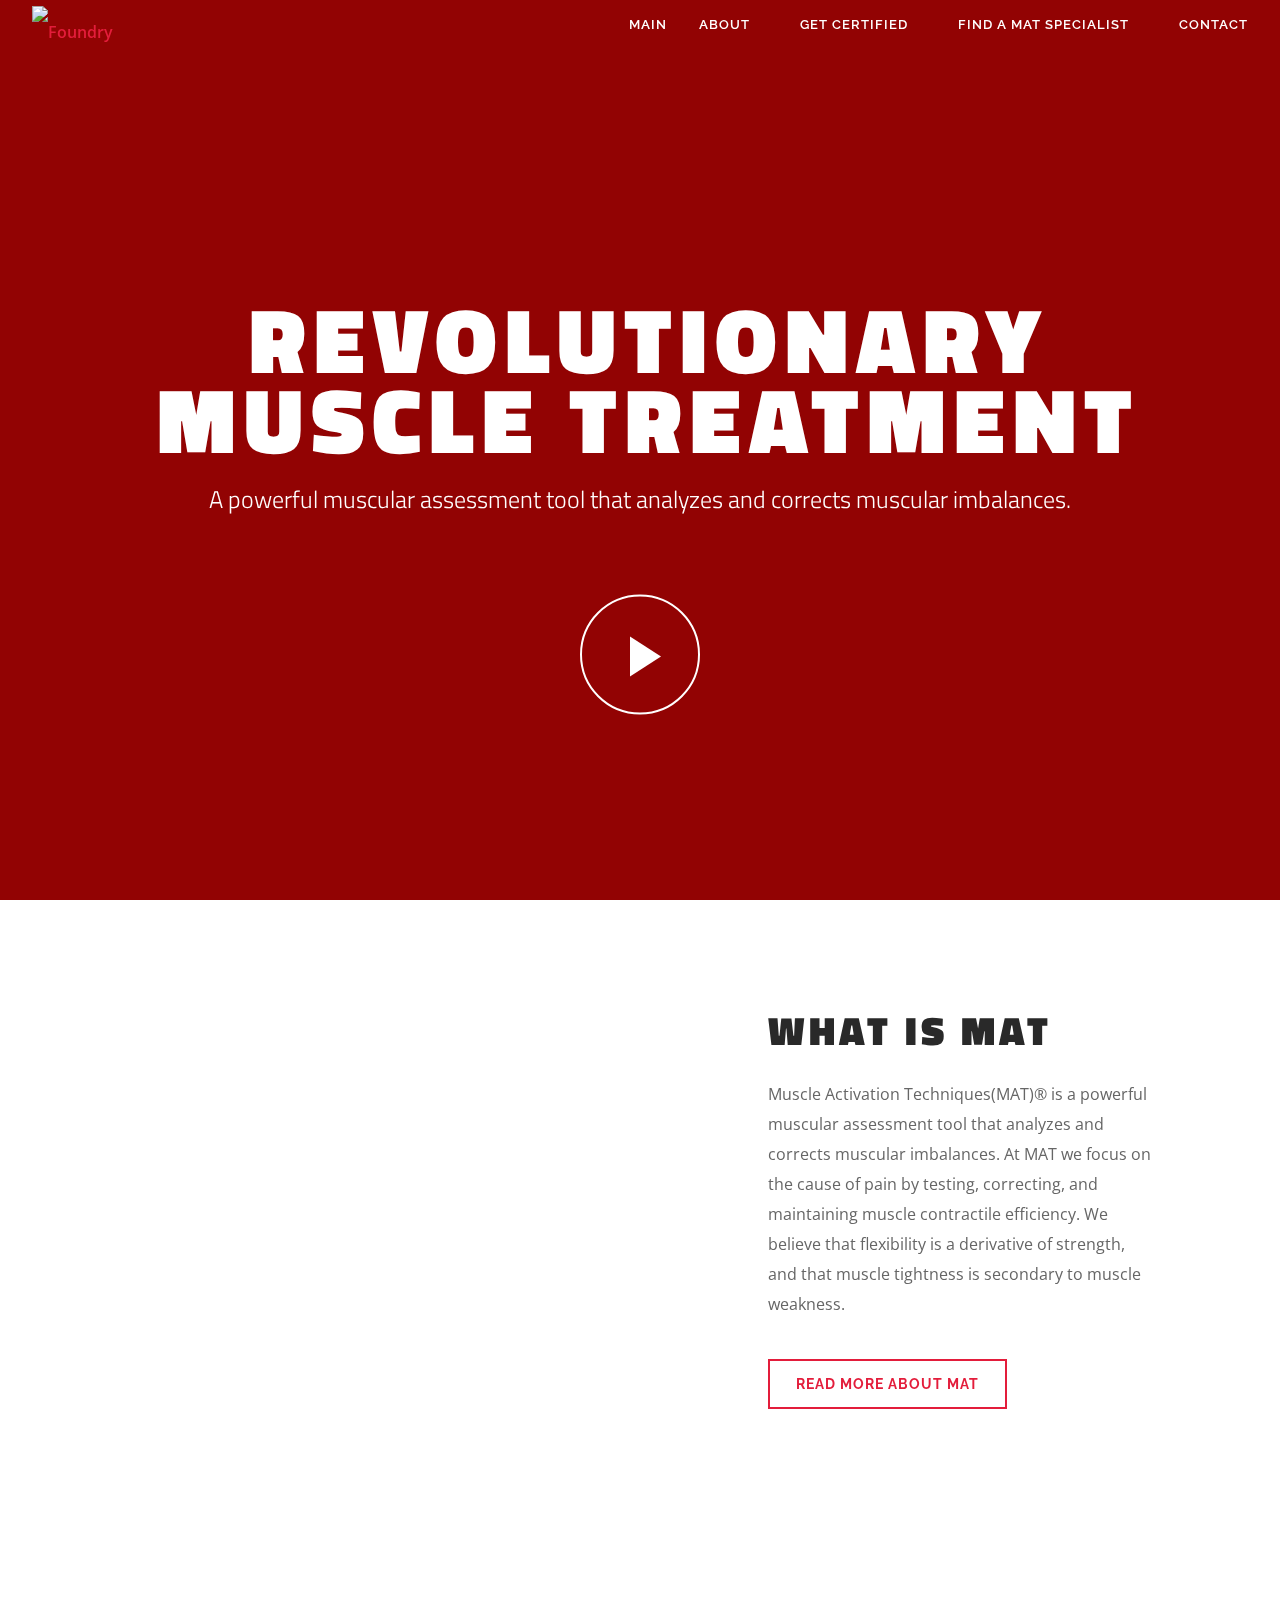
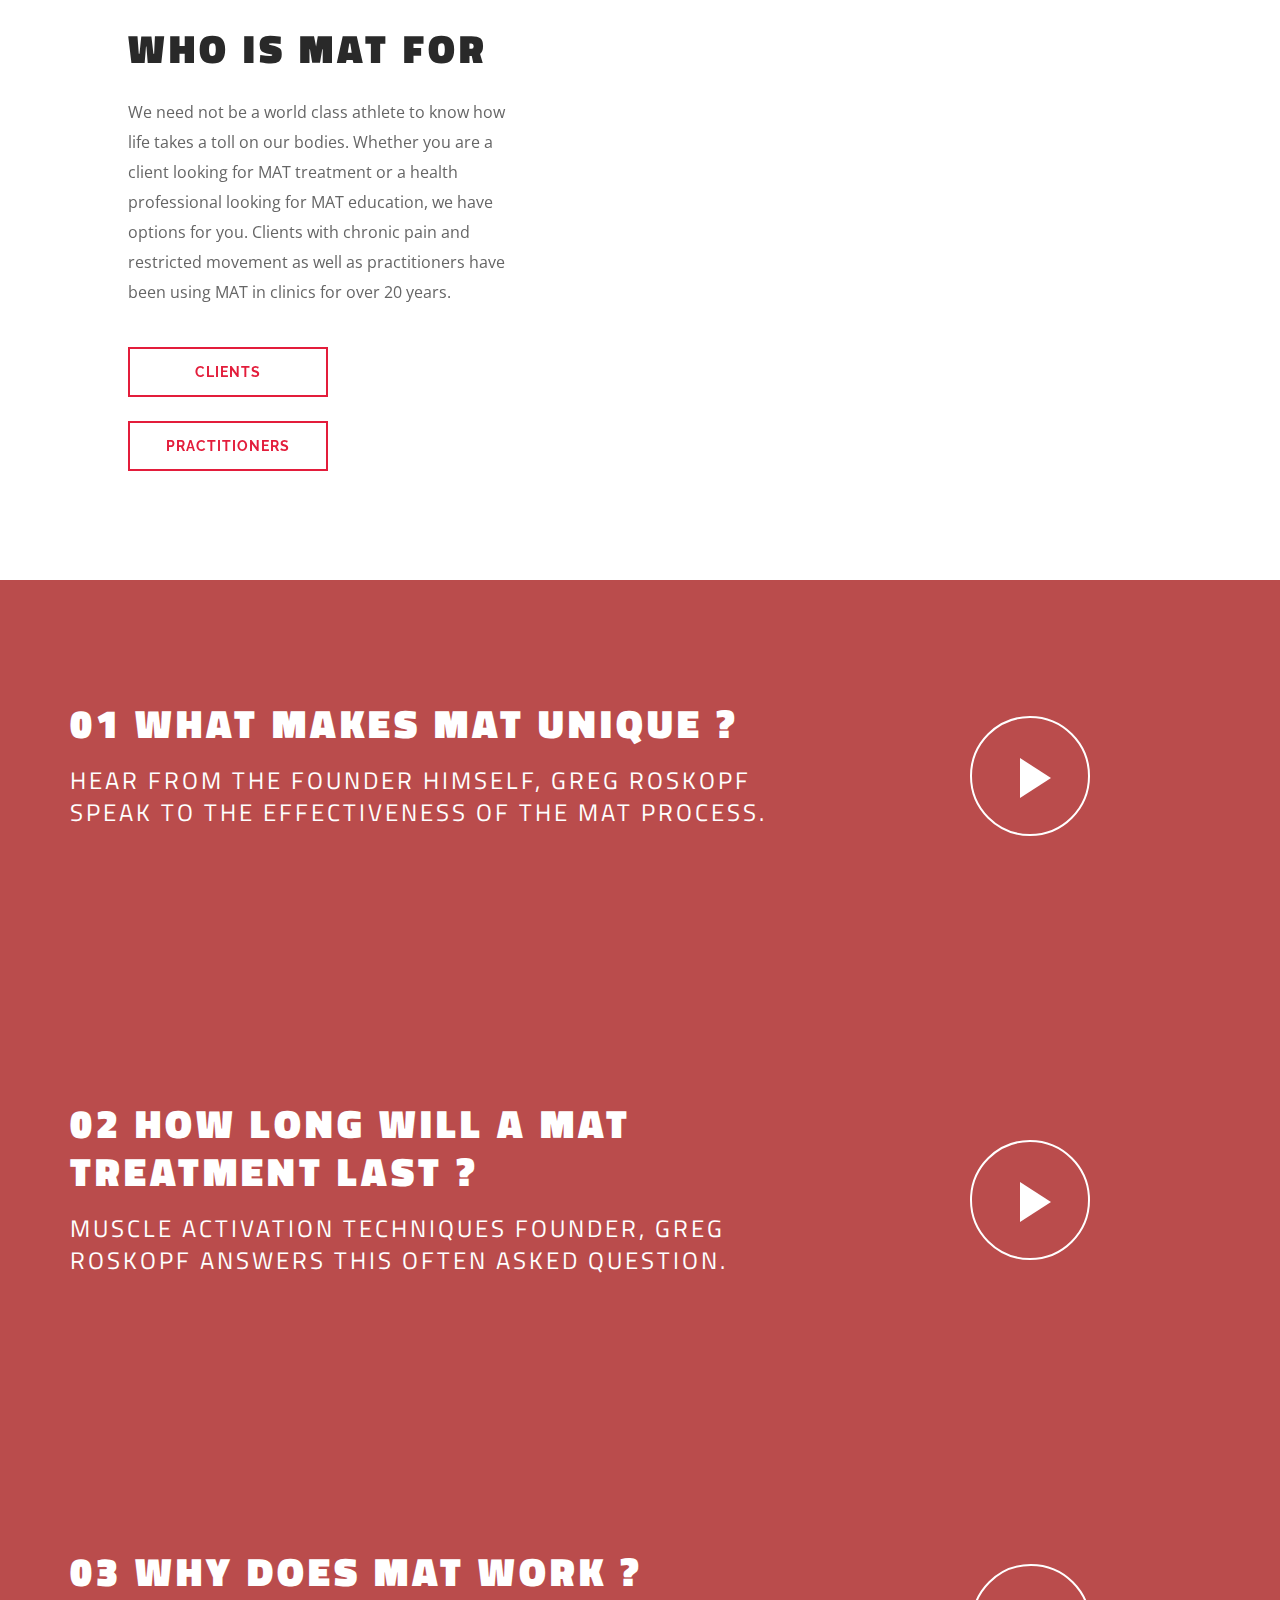
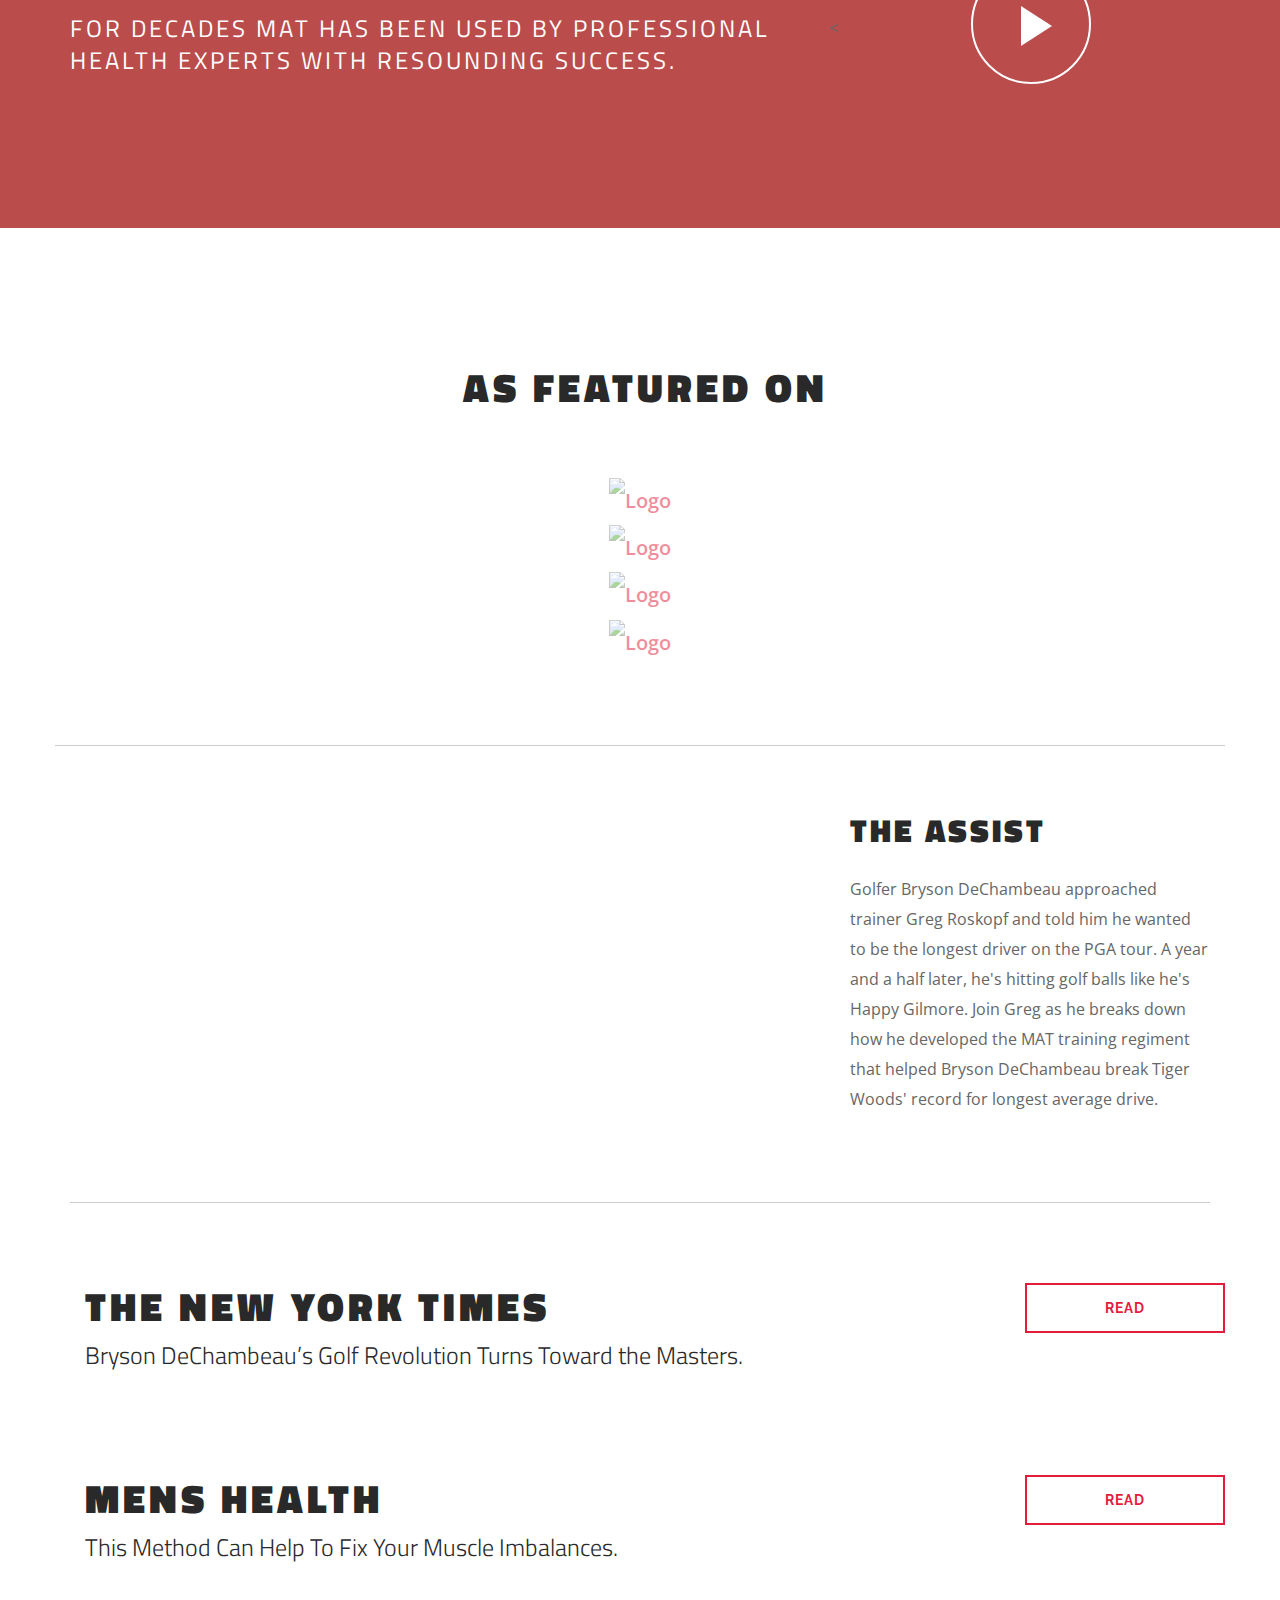
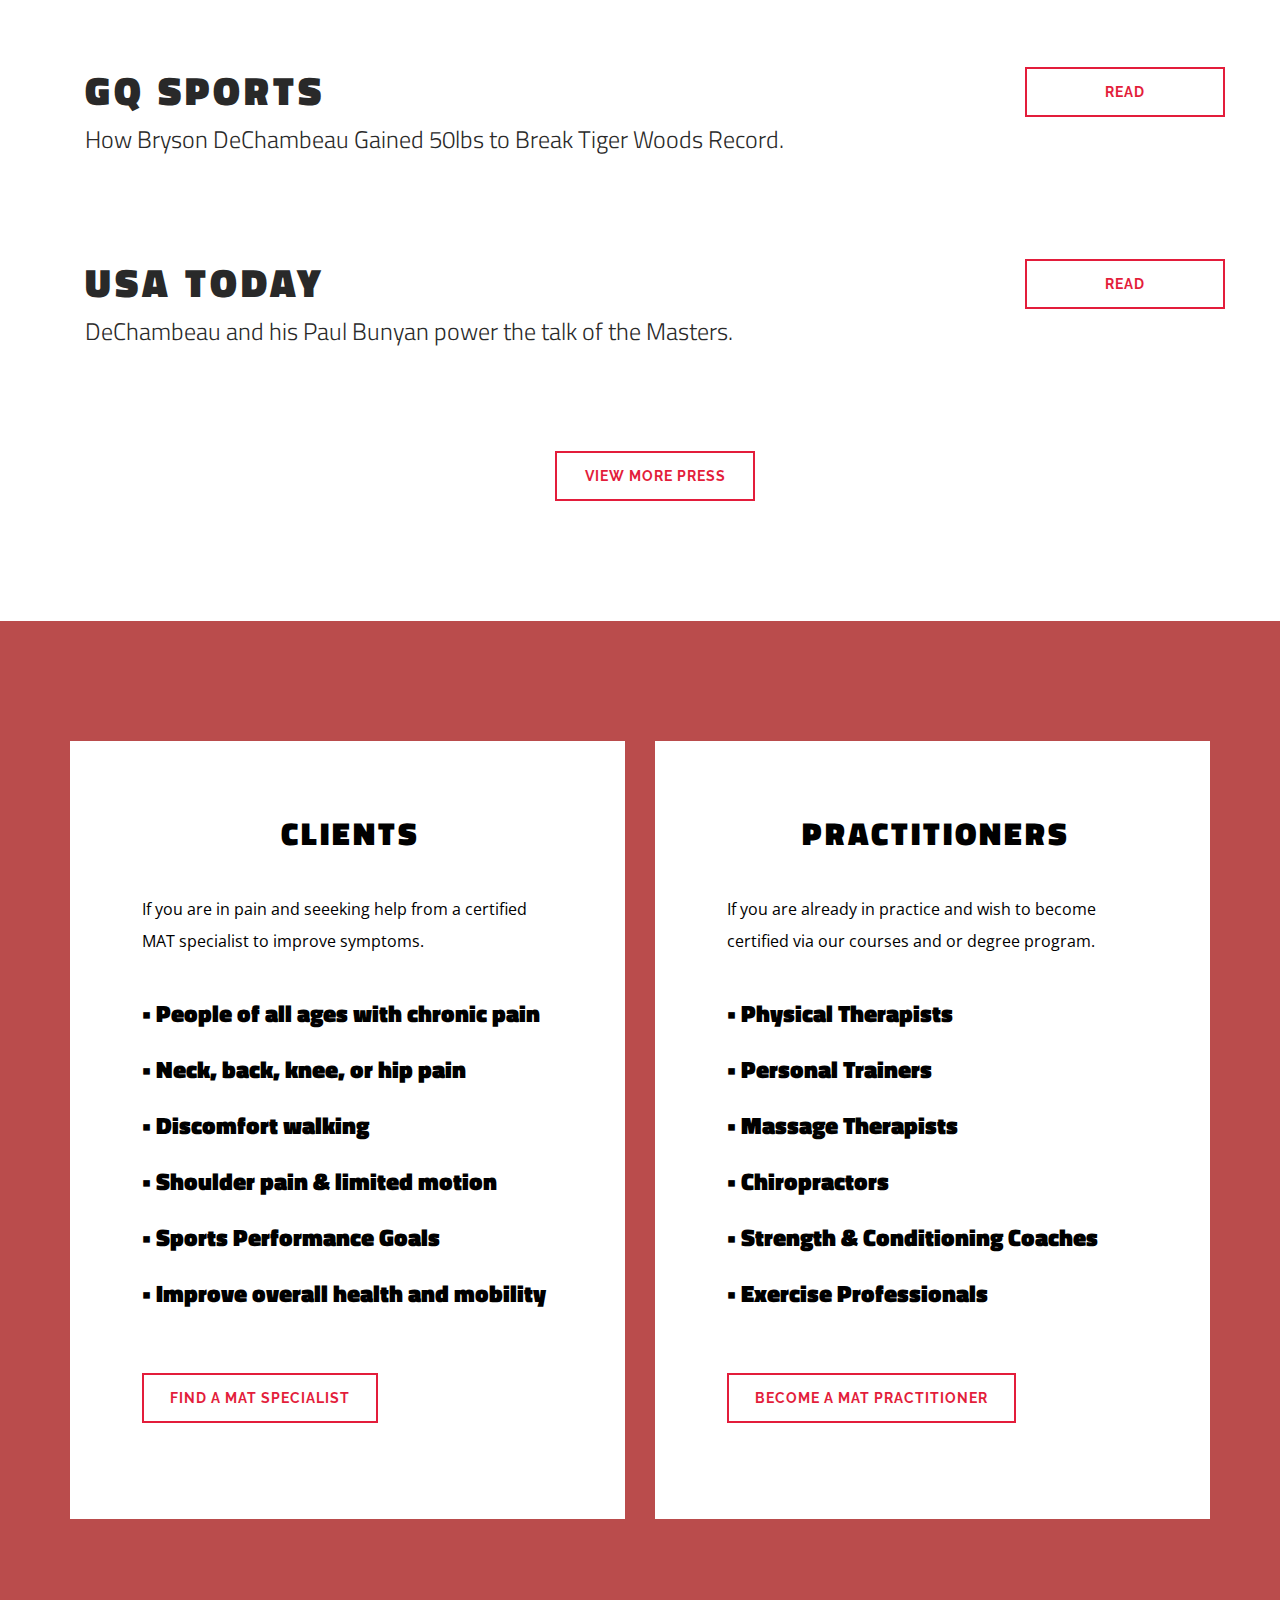
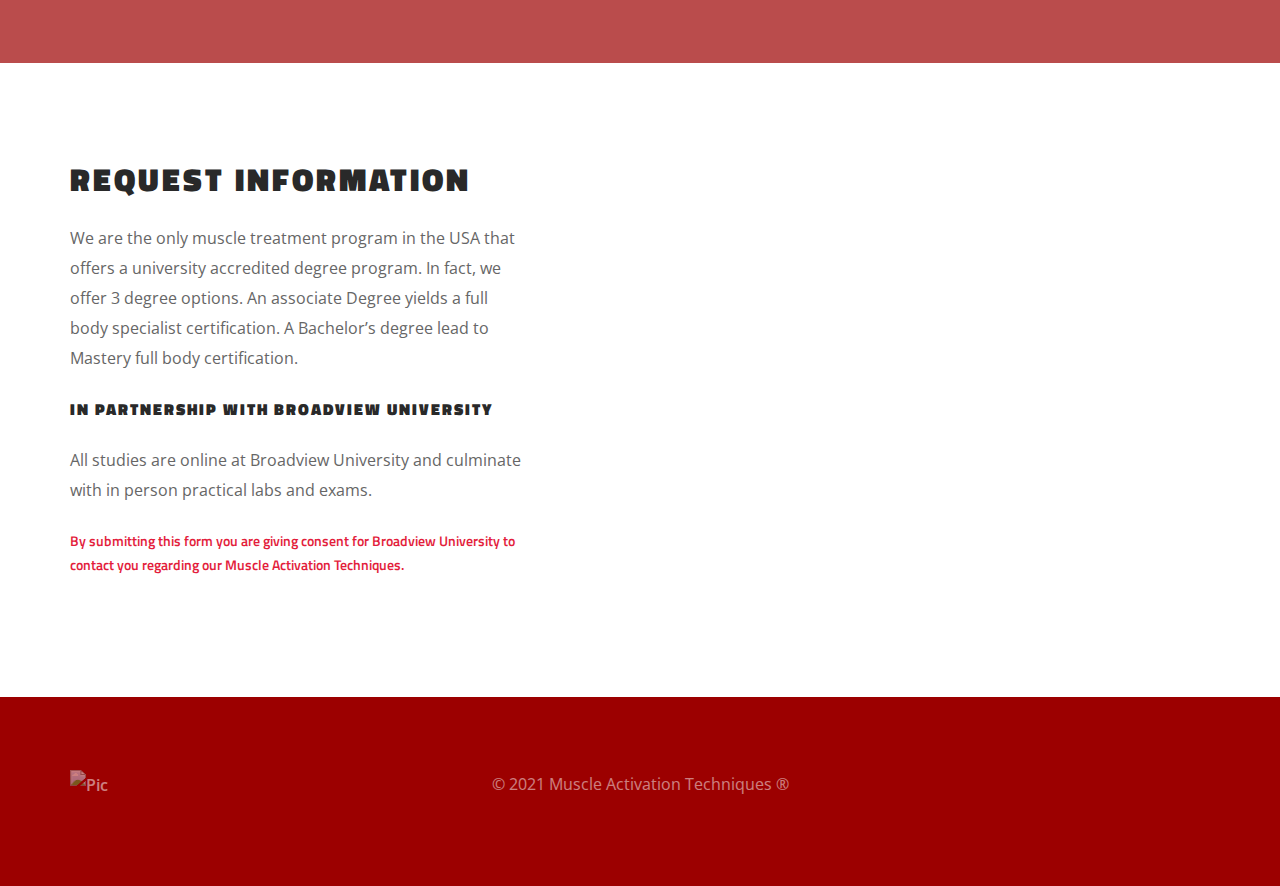
==== index.html @ ddaf97ac "Add files via upload" ====
<!doctype html>
<html lang="en">
<head>
<meta charset="utf-8">
<title></title>
<meta name="viewport" content="width=device-width, initial-scale=1.0">
<link href="css/themify-icons.css" rel="stylesheet" type="text/css" media="all" />
<link href="css/bootstrap.css" rel="stylesheet" type="text/css" media="all" />
<link href="css/flexslider.css" rel="stylesheet" type="text/css" media="all" />
<link href="css/theme-red.css" rel="stylesheet" type="text/css" media="all" />
<link href="css/custom.css" rel="stylesheet" type="text/css" media="all" />
<link href='http://fonts.googleapis.com/css?family=Lato:300,400%7CRaleway:100,400,300,500,600,700%7COpen+Sans:400,500,600' rel='stylesheet' type='text/css'>
<link href="http://fonts.googleapis.com/css?family=Titillium+Web:100,300,400,600,700" rel="stylesheet" type="text/css">
<link href="css/font-titillium.css" rel="stylesheet" type="text/css">
</head>

<body>

<div class="nav-container">




<nav class="absolute transparent">
<div class="nav-bar">
<div class="module left">
<a href="index.html">
<img class="logo logo-light" alt="Foundry" src="img/matlogo.jpg">
<img class="logo logo-dark" alt="Foundry" src="img/matlogo.jpg">
</a>
</div>
<div class="module widget-handle mobile-toggle right visible-sm visible-xs">
<i class="ti-menu"></i>
</div>
<div class="module-group right">
<div class="module left">
<ul class="menu">
<li>
<a href="#">Main</a>
</li>

<li class="has-dropdown">
<a href="#">
About
</a>
<ul>
<li>
<a href="#">
What Is MAT
</a>
</li>
<li>
<a href="#">
Our History
</a>
</li>
<li>
<a href="#">
FAQ
</a>
</li>
</ul>
</li>

<li class="has-dropdown">
<a href="#">
    Get Certified
</a>
<ul class="mega-menu">
    <li>
        <ul>
            <li>
                <span class="title">Certification</span>
            </li>
            <li>
                <a href="#">Specialist</a>
            </li>
            <li>
                <a href="#">Certifiate</a>
            </li>
            <li>
                <a href="#">Mastery Module</a>  
            </li>
            <li>
                <a href="#">MATRx Modules</a>
            </li>
        </ul>
    </li>
    <li>
        <ul>
            <li>
                <span class="title">Degree</span>
            </li>
            <li>
                <a href="#">Associates</a>
            </li>
            <li>
                <a href="#">Bachelors</a>
            </li>
            <li>
                <a href="#">Masters</a>
            </li>
        </ul>
    </li>
</ul>
</li>
<li class="has-dropdown">
<a href="#">
Find A MAT Specialist
</a>
<ul>
<li>
<a href="#">
Upper Body
</a>
</li>
<li>
<a href="#">
Lower Body
</a>
</li>
</ul>
</li>
<li>
<a href="#">Contact</a>
</li>
</ul>

</div>


</div>

</div>
</nav>




</div>

<div class="main-container">




<section class="cover fullscreen image-slider slider-all-controls">
<ul class="slides">
<li class="vid-bg image-bg overlay">
<div class="background-image-holder">
<img alt="Background Image" class="background-image" src="img/matgif.gif">
</div>
<div class="fs-vid-background">
<video muted="" loop="">                   
<source src="video/mat01.mp4" type="video/mp4">
</video>
</div>
<div class="container v-align-transform">
<div class="row">
<div class="col-sm-12 text-center mb40">

<h1 class="large bold uppercase mt160">REVOLUTIONARY MUSCLE TREATMENT</h1>
<h4 class="mb0">A powerful muscular assessment tool that analyzes and corrects muscular imbalances.</p><br><p>
<div class="modal-container">
		                        <div class="play-button btn-modal large inline"></div>
		                        <div class="foundry_modal no-bg">
		                            <iframe data-provider="youtube" data-video-id="A4K4Nc6XyHo" data-autoplay="1" allowfullscreen="allowfullscreen"></iframe>
		                        </div>
		                    </div>
</div>
</div>
</div>

</div>

</li>




</ul>
</section>



<section class="image-square left">
<div class="col-md-6 image">
<div class="background-image-holder">
<img alt="image" class="background-image" src="img/mat01.jpg">
</div>
</div>
<div class="col-md-6 col-md-offset-1 content">
<h2 class="bold uppercase">What Is MAT</h3>
<p class="mb40">
Muscle Activation Techniques(MAT)® is a powerful muscular assessment tool that analyzes and corrects muscular imbalances. At MAT we focus on the cause of pain by testing, correcting, and maintaining muscle contractile efficiency. We believe that flexibility is a derivative of strength, and that muscle tightness is secondary to muscle weakness.
</p>
<a class="btn btn-lg" href="#">Read More About MAT</a>
</div>
</section>

<section class="image-square right">
<div class="col-md-6 image">
<div class="background-image-holder">
<img alt="image" class="background-image" src="img/mat02.jpg">
</div>
</div>
<div class="col-md-6 content">
<h2 class="bold uppercase">Who Is MAT For</h3>
<p class="mb40">
	
We need not be a world class athlete to know how life takes a toll on our bodies. Whether you are a client looking for MAT treatment or a health professional looking for MAT education, we have options for you. Clients with chronic pain and restricted movement as well as practitioners have been using MAT in clinics for over 20 years.
</p>
<a class="btn btn-lg" href="#">Clients</a> <a class="btn btn-lg" href="#">Practitioners</a>
</div>
</section>




<section class="pt120 pb120 image-bg overlay">
<div class="background-image-holder">
<img alt="Background" class="background-image" src="img/mat03.jpg">
</div>
<div class="container">
<div class="row v-align-children">
<div class="col-sm-8 mb-xs-80">
<h2 class="bold uppercase mb16">01 What Makes MAT Unique ?</h2>
<h4 class="uppercase mb32">Hear from the founder himself, Greg Roskopf speak to the  effectiveness of the MAT process.</h6>

</div>
<div class="col-sm-4 text-center text-left-xs">
		                     <div class="modal-container">
		                        <div class="play-button btn-modal large inline"></div>
		                        <div class="foundry_modal no-bg">
		                            <iframe data-provider="youtube" data-video-id="A4K4Nc6XyHo" data-autoplay="1" allowfullscreen="allowfullscreen"></iframe>
		                        </div>
		                    </div>
		                    
		                </div>

</div>

</section>

<section class="pt120 pb120 image-bg overlay">
<div class="background-image-holder">
<img alt="Background" class="background-image" src="img/mat04.jpg">
</div>
<div class="container">
<div class="row v-align-children">
<div class="col-sm-8 mb-xs-80">
<h2 class="bold uppercase mb16">02 How long will a MAT treatment last ?</h2>
<h4 class="uppercase mb32">Muscle Activation Techniques founder, Greg Roskopf answers this often asked question.</h6>

</div>
<div class="col-sm-4 text-center text-left-xs">
		                     <div class="modal-container">
		                        <div class="play-button btn-modal large inline"></div>
		                        <div class="foundry_modal no-bg">
		                            <iframe data-provider="youtube" data-video-id="A4K4Nc6XyHo" data-autoplay="1" allowfullscreen="allowfullscreen"></iframe>
		                        </div>
		                    </div>
		                    
		                </div>

</div>

</section>

<section class="pt120 pb120 image-bg overlay">
<div class="background-image-holder">
<img alt="Background" class="background-image" src="img/mat02.jpg">
</div>
<div class="container">
<div class="row v-align-children">
<div class="col-sm-8 mb-xs-80">
<h2 class="bold uppercase mb16">03 Why does MAT work ?</h2>
<h4 class="uppercase mb32">For decades MAT has been used by professional health experts with resounding success.</h6>

</div>
<<div class="col-sm-4 text-center text-left-xs">
		                     <div class="modal-container">
		                        <div class="play-button btn-modal large inline"></div>
		                        <div class="foundry_modal no-bg">
		                            <iframe data-provider="youtube" data-video-id="A4K4Nc6XyHo" data-autoplay="1" allowfullscreen="allowfullscreen"></iframe>
		                        </div>
		                    </div>
		                    
		                </div>

</div>

</section>


<section class="mt40 mb0">
<div class="container">
<div class="row">
<div class="col-sm-12 text-center">
<h2 class="bold uppercase mb64 mb-xs-40">As Featured On</h4>
</div>
</div>

<div class="row">
<div class="logo-carousel mb80">
<ul class="slides">
<li>
<a href="#">
<img alt="Logo" src="img/matfeatlogo01.png">
</a>
</li>
<li>
<a href="#">
<img alt="Logo" src="img/matfeatlogo02.png">
</a>
</li>
<li>
<a href="#">
<img alt="Logo" src="img/matfeatlogo03.png">
</a>
</li>
<li>
<a href="#">
<img alt="Logo" src="img/matfeatlogo04.png">
</a>
</li>

</ul>
</div>

<hr class="mb40"></hr>

<div class="container">

<div class="row v-align-children">
<div class="col-md-7 col-sm-6 text-center mb-xs-24">
<div class="embed-video-container embed-responsive embed-responsive-16by9">
<iframe class="embed-responsive-item" src="https://www.youtube.com/embed/pAV29SPsn3Y?controls=0?showinfo=0&amp;rel=0&amp;modestbranding=1" allowfullscreen="allowfullscreen"></iframe>
</div>
</div>

<div class="col-md-4 col-md-offset-1 col-sm-5 col-sm-offset-1">
<h3 class="bold uppercase">The Assist</h2>
<p>
Golfer Bryson DeChambeau approached trainer Greg Roskopf and told him he wanted to be the longest driver on the PGA tour. A year and a half later, he's hitting golf balls like he's Happy Gilmore. Join Greg as he breaks down how he developed the MAT training regiment that helped Bryson DeChambeau break Tiger Woods' record for longest average drive.
</p>

</div>
</div>

<hr class="mb40 mt40">

<div class="container">
		            <div class="row mt40 mb80">
		                <div class="col-md-8">
		                    <h2 class="bold uppercase mb8">The New York Times</h2>
		                    <h4>Bryson DeChambeau’s Golf Revolution Turns Toward the Masters.</h4>
		                </div>
		                <div class="text-right col-md-4">
		                    <a class="btn btn-lg" href="https://www.nytimes.com/2020/11/09/sports/golf/bryson-dechambeau-masters-augusta.html" target="blank">Read</a>
		                </div>
		            </div>
		            <div class="row mt0 mb80">
		                <div class="col-md-8">
		                   <h2 class="bold uppercase mb8">Mens Health</h2>
		                    <h4>This Method Can Help To Fix Your Muscle Imbalances.</h4>
		                </div>
		                <div class="text-right col-md-4">
		                    <a class="btn btn-lg" href="https://www.menshealth.com/fitness/a34776504/muscle-imbalance/" target="blank">Read</a>
		                </div>
		            </div>
		            <div class="row mt0 mb80">
		                <div class="col-md-8">
		                    <h2 class="bold uppercase mb8">GQ Sports</h2>
		                    <h4>How Bryson DeChambeau Gained 50lbs to Break Tiger Woods Record.</h4>
		                </div>
		                <div class="text-right col-md-4">
		                    <a class="btn btn-lg" href="https://www.gq.com/video/watch/the-assist-how-bryson-dechambeau-gained-50-lbs-to-break-tiger-woods-driving-record" target="blank">Read</a>
		                </div>

		            </div>
		            <div class="row mt0 mb80">
		                <div class="col-md-8">
		                    <h2 class="bold uppercase mb8">USA Today</h2>
		                    <h4>DeChambeau and his Paul Bunyan power the talk of the Masters.</h4>
		                </div>
		                <div class="text-right col-md-4">
		                    <a class="btn btn-lg" href="https://www.usatoday.com/story/sports/golf/2020/11/07/dechambeau-and-his-paul-bunyan-power-the-talk-of-the-masters/43013239/" target="blank">Read</a>
		                </div>
		                
		            </div>
<center><a class="btn btn-lg" href="#">View More Press</a>
</div></center>



</div>




		      
		    </section>








<section class="image-slider slider-all-controls  controls-inside pt0 pb0">
<ul class="slides">
<li class="overlay image-bg pt120 pb120 pt-xs-120 pb-xs-120">
<div class="background-image-holder">
<img alt="image" class="background-image" src="img/mat04b.jpg">
</div>
		        <div class="container">
		            <div class="row">
		                <div class="col-sm-6">
		                    <div class="feature feature-1 boxed">
		                        <div class="text-left">
		                            <h3 class="bold uppercase text-center mb40">Clients </h6>
		                            	<p class="mb40">If you are in pain and seeeking help from a certified MAT specialist to improve symptoms.</p>
<ul class="bold">
<li><h4 class="bold">&bull; People of all ages with chronic pain</h4></li>
<li><h4 class="bold">&bull; Neck, back, knee, or hip pain</h4></li>
<li><h4 class="bold text">&bull; Discomfort walking</h4></li>
<li><h4 class="bold">&bull; Shoulder pain & limited motion</h4></li>
<li><h4 class="bold">&bull; Sports Performance Goals</h4></li>
<li><h4 class="bold">&bull; Improve overall health and mobility</h4></li>
</ul>
<a class="btn btn-lg mt40" href="#">Find a MAT specialist</a>
		                    </div></div>               
		                </div>
		                <div class="col-sm-6">
		                    <div class="feature feature-1 boxed">
		                        <div class="text-left">
		                            <h3 class="bold uppercase text-center mb40">PRACTITIONERS </h6>
		                            	<p class="mb40">If you are already in practice and wish to become certified via our courses and or degree program.</p>
<ul>
<li><h4 class="bold">&bull; Physical Therapists</h4></li>
<li><h4 class="bold">&bull; Personal Trainers</h4></li>
<li><h4 class="bold">&bull; Massage Therapists</h4></li>
<li><h4 class="bold">&bull; Chiropractors</h4></li>
<li><h4 class="bold">&bull; Strength & Conditioning Coaches</h4></li>
<li><h4 class="bold">&bull; Exercise Professionals</h4>
</li>
</ul>
<a class="btn btn-lg mt40" href="#">Become A MAT Practitioner</a>
		                    </div>
		                    
		                </div>
		                
		                
		            </div>
		            
		        </div>
		        
		    </section>


<section>
		        <div class="container">
		            <div class="row">
		                <div class="col-sm-6 col-md-5">
		                    <h3 class="bold uppercase">Request Information</h4>
		                    <p>
		                        We are the only muscle treatment program in the USA that offers a university accredited degree program. In fact, we offer 3 degree options. An associate Degree yields a full body specialist certification. A Bachelor’s degree lead to Mastery full body certification. 
		                    </p>
		                    <h5 class="bold uppercase">In partnership with Broadview University</h4>
		                        <p>All studies are online at Broadview University and culminate with in person practical labs and exams.	
		                    </p>
		                    <h6><a href="https://broadviewuniversity.edu/mat/" target="blank">By submitting this form you are giving consent for Broadview University to contact you regarding our Muscle Activation Techniques.</a></h6>
		                </div>
		                <div class="col-sm-6 col-md-5 col-md-offset-2">
		                    <div class="kartra_optin_containere4da3b7fbbce2345d7772b0674a318d5"></div><script src="https://app.kartra.com/optin/MCAtXYD3y5rK"></script>
		                </div>
		            </div>
		            
		        </div>
		        
		    </section>			
			

					
			<footer class="footer-2 bg-dark text-center-xs">
				<div class="container">
					<div class="row">
						<div class="col-sm-4">
							<a href="#"><img class="image-xs fade-half" alt="Pic" src="img/matlogo.jpg"></a>
						</div>
					
						<div class="col-sm-4 text-center">
							<span class="fade-half">
								© 2021 Muscle Activation Techniques ®
							</span>
						</div>
					
						<div class="col-sm-4 text-right text-center-xs">
							<ul class="list-inline social-list">
								<li><a href="#"><i class="ti-facebook"></i></a></li>
								
								<li><a href="#"><i class="ti-instagram"></i></a></li>

								<li><a href="#"><i class="ti-youtube"></i></a></li>
							</ul>
						</div>
					</div>
				</div>
			</footer>




<script src="js/jquery.min.js"></script>
<script src="js/bootstrap.min.js"></script>
<script src="js/flexslider.min.js"></script>
<script src="js/parallax.js"></script>
<script src="js/scripts.js"></script>
</body>
</html>
---- css/themify-icons.css ----
@font-face {
	font-family: 'themify';
	src:url('../fonts/themify.eot?');
	src:url('../fonts/themify.eot?#iefix-fvbane') format('embedded-opentype'),
		url('../fonts/themify.woff') format('woff'),
		url('../fonts/themify.ttf') format('truetype'),
		url('../fonts/themify.svg') format('svg');
	font-weight: normal;
	font-style: normal;
}

[class^="ti-"], [class*=" ti-"] {
	font-family: 'themify';
	speak: none;
	font-style: normal;
	font-weight: normal;
	font-variant: normal;
	text-transform: none;
	line-height: 1;

	/* Better Font Rendering =========== */
	-webkit-font-smoothing: antialiased;
	-moz-osx-font-smoothing: grayscale;
}

.ti-wand:before {
	content: "\e600";
}
.ti-volume:before {
	content: "\e601";
}
.ti-user:before {
	content: "\e602";
}
.ti-unlock:before {
	content: "\e603";
}
.ti-unlink:before {
	content: "\e604";
}
.ti-trash:before {
	content: "\e605";
}
.ti-thought:before {
	content: "\e606";
}
.ti-target:before {
	content: "\e607";
}
.ti-tag:before {
	content: "\e608";
}
.ti-tablet:before {
	content: "\e609";
}
.ti-star:before {
	content: "\e60a";
}
.ti-spray:before {
	content: "\e60b";
}
.ti-signal:before {
	content: "\e60c";
}
.ti-shopping-cart:before {
	content: "\e60d";
}
.ti-shopping-cart-full:before {
	content: "\e60e";
}
.ti-settings:before {
	content: "\e60f";
}
.ti-search:before {
	content: "\e610";
}
.ti-zoom-in:before {
	content: "\e611";
}
.ti-zoom-out:before {
	content: "\e612";
}
.ti-cut:before {
	content: "\e613";
}
.ti-ruler:before {
	content: "\e614";
}
.ti-ruler-pencil:before {
	content: "\e615";
}
.ti-ruler-alt:before {
	content: "\e616";
}
.ti-bookmark:before {
	content: "\e617";
}
.ti-bookmark-alt:before {
	content: "\e618";
}
.ti-reload:before {
	content: "\e619";
}
.ti-plus:before {
	content: "\e61a";
}
.ti-pin:before {
	content: "\e61b";
}
.ti-pencil:before {
	content: "\e61c";
}
.ti-pencil-alt:before {
	content: "\e61d";
}
.ti-paint-roller:before {
	content: "\e61e";
}
.ti-paint-bucket:before {
	content: "\e61f";
}
.ti-na:before {
	content: "\e620";
}
.ti-mobile:before {
	content: "\e621";
}
.ti-minus:before {
	content: "\e622";
}
.ti-medall:before {
	content: "\e623";
}
.ti-medall-alt:before {
	content: "\e624";
}
.ti-marker:before {
	content: "\e625";
}
.ti-marker-alt:before {
	content: "\e626";
}
.ti-arrow-up:before {
	content: "\e627";
}
.ti-arrow-right:before {
	content: "\e628";
}
.ti-arrow-left:before {
	content: "\e629";
}
.ti-arrow-down:before {
	content: "\e62a";
}
.ti-lock:before {
	content: "\e62b";
}
.ti-location-arrow:before {
	content: "\e62c";
}
.ti-link:before {
	content: "\e62d";
}
.ti-layout:before {
	content: "\e62e";
}
.ti-layers:before {
	content: "\e62f";
}
.ti-layers-alt:before {
	content: "\e630";
}
.ti-key:before {
	content: "\e631";
}
.ti-import:before {
	content: "\e632";
}
.ti-image:before {
	content: "\e633";
}
.ti-heart:before {
	content: "\e634";
}
.ti-heart-broken:before {
	content: "\e635";
}
.ti-hand-stop:before {
	content: "\e636";
}
.ti-hand-open:before {
	content: "\e637";
}
.ti-hand-drag:before {
	content: "\e638";
}
.ti-folder:before {
	content: "\e639";
}
.ti-flag:before {
	content: "\e63a";
}
.ti-flag-alt:before {
	content: "\e63b";
}
.ti-flag-alt-2:before {
	content: "\e63c";
}
.ti-eye:before {
	content: "\e63d";
}
.ti-export:before {
	content: "\e63e";
}
.ti-exchange-vertical:before {
	content: "\e63f";
}
.ti-desktop:before {
	content: "\e640";
}
.ti-cup:before {
	content: "\e641";
}
.ti-crown:before {
	content: "\e642";
}
.ti-comments:before {
	content: "\e643";
}
.ti-comment:before {
	content: "\e644";
}
.ti-comment-alt:before {
	content: "\e645";
}
.ti-close:before {
	content: "\e646";
}
.ti-clip:before {
	content: "\e647";
}
.ti-angle-up:before {
	content: "\e648";
}
.ti-angle-right:before {
	content: "\e649";
}
.ti-angle-left:before {
	content: "\e64a";
}
.ti-angle-down:before {
	content: "\e64b";
}
.ti-check:before {
	content: "\e64c";
}
.ti-check-box:before {
	content: "\e64d";
}
.ti-camera:before {
	content: "\e64e";
}
.ti-announcement:before {
	content: "\e64f";
}
.ti-brush:before {
	content: "\e650";
}
.ti-briefcase:before {
	content: "\e651";
}
.ti-bolt:before {
	content: "\e652";
}
.ti-bolt-alt:before {
	content: "\e653";
}
.ti-blackboard:before {
	content: "\e654";
}
.ti-bag:before {
	content: "\e655";
}
.ti-move:before {
	content: "\e656";
}
.ti-arrows-vertical:before {
	content: "\e657";
}
.ti-arrows-horizontal:before {
	content: "\e658";
}
.ti-fullscreen:before {
	content: "\e659";
}
.ti-arrow-top-right:before {
	content: "\e65a";
}
.ti-arrow-top-left:before {
	content: "\e65b";
}
.ti-arrow-circle-up:before {
	content: "\e65c";
}
.ti-arrow-circle-right:before {
	content: "\e65d";
}
.ti-arrow-circle-left:before {
	content: "\e65e";
}
.ti-arrow-circle-down:before {
	content: "\e65f";
}
.ti-angle-double-up:before {
	content: "\e660";
}
.ti-angle-double-right:before {
	content: "\e661";
}
.ti-angle-double-left:before {
	content: "\e662";
}
.ti-angle-double-down:before {
	content: "\e663";
}
.ti-zip:before {
	content: "\e664";
}
.ti-world:before {
	content: "\e665";
}
.ti-wheelchair:before {
	content: "\e666";
}
.ti-view-list:before {
	content: "\e667";
}
.ti-view-list-alt:before {
	content: "\e668";
}
.ti-view-grid:before {
	content: "\e669";
}
.ti-uppercase:before {
	content: "\e66a";
}
.ti-upload:before {
	content: "\e66b";
}
.ti-underline:before {
	content: "\e66c";
}
.ti-truck:before {
	content: "\e66d";
}
.ti-timer:before {
	content: "\e66e";
}
.ti-ticket:before {
	content: "\e66f";
}
.ti-thumb-up:before {
	content: "\e670";
}
.ti-thumb-down:before {
	content: "\e671";
}
.ti-text:before {
	content: "\e672";
}
.ti-stats-up:before {
	content: "\e673";
}
.ti-stats-down:before {
	content: "\e674";
}
.ti-split-v:before {
	content: "\e675";
}
.ti-split-h:before {
	content: "\e676";
}
.ti-smallcap:before {
	content: "\e677";
}
.ti-shine:before {
	content: "\e678";
}
.ti-shift-right:before {
	content: "\e679";
}
.ti-shift-left:before {
	content: "\e67a";
}
.ti-shield:before {
	content: "\e67b";
}
.ti-notepad:before {
	content: "\e67c";
}
.ti-server:before {
	content: "\e67d";
}
.ti-quote-right:before {
	content: "\e67e";
}
.ti-quote-left:before {
	content: "\e67f";
}
.ti-pulse:before {
	content: "\e680";
}
.ti-printer:before {
	content: "\e681";
}
.ti-power-off:before {
	content: "\e682";
}
.ti-plug:before {
	content: "\e683";
}
.ti-pie-chart:before {
	content: "\e684";
}
.ti-paragraph:before {
	content: "\e685";
}
.ti-panel:before {
	content: "\e686";
}
.ti-package:before {
	content: "\e687";
}
.ti-music:before {
	content: "\e688";
}
.ti-music-alt:before {
	content: "\e689";
}
.ti-mouse:before {
	content: "\e68a";
}
.ti-mouse-alt:before {
	content: "\e68b";
}
.ti-money:before {
	content: "\e68c";
}
.ti-microphone:before {
	content: "\e68d";
}
.ti-menu:before {
	content: "\e68e";
}
.ti-menu-alt:before {
	content: "\e68f";
}
.ti-map:before {
	content: "\e690";
}
.ti-map-alt:before {
	content: "\e691";
}
.ti-loop:before {
	content: "\e692";
}
.ti-location-pin:before {
	content: "\e693";
}
.ti-list:before {
	content: "\e694";
}
.ti-light-bulb:before {
	content: "\e695";
}
.ti-Italic:before {
	content: "\e696";
}
.ti-info:before {
	content: "\e697";
}
.ti-infinite:before {
	content: "\e698";
}
.ti-id-badge:before {
	content: "\e699";
}
.ti-hummer:before {
	content: "\e69a";
}
.ti-home:before {
	content: "\e69b";
}
.ti-help:before {
	content: "\e69c";
}
.ti-headphone:before {
	content: "\e69d";
}
.ti-harddrives:before {
	content: "\e69e";
}
.ti-harddrive:before {
	content: "\e69f";
}
.ti-gift:before {
	content: "\e6a0";
}
.ti-game:before {
	content: "\e6a1";
}
.ti-filter:before {
	content: "\e6a2";
}
.ti-files:before {
	content: "\e6a3";
}
.ti-file:before {
	content: "\e6a4";
}
.ti-eraser:before {
	content: "\e6a5";
}
.ti-envelope:before {
	content: "\e6a6";
}
.ti-download:before {
	content: "\e6a7";
}
.ti-direction:before {
	content: "\e6a8";
}
.ti-direction-alt:before {
	content: "\e6a9";
}
.ti-dashboard:before {
	content: "\e6aa";
}
.ti-control-stop:before {
	content: "\e6ab";
}
.ti-control-shuffle:before {
	content: "\e6ac";
}
.ti-control-play:before {
	content: "\e6ad";
}
.ti-control-pause:before {
	content: "\e6ae";
}
.ti-control-forward:before {
	content: "\e6af";
}
.ti-control-backward:before {
	content: "\e6b0";
}
.ti-cloud:before {
	content: "\e6b1";
}
.ti-cloud-up:before {
	content: "\e6b2";
}
.ti-cloud-down:before {
	content: "\e6b3";
}
.ti-clipboard:before {
	content: "\e6b4";
}
.ti-car:before {
	content: "\e6b5";
}
.ti-calendar:before {
	content: "\e6b6";
}
.ti-book:before {
	content: "\e6b7";
}
.ti-bell:before {
	content: "\e6b8";
}
.ti-basketball:before {
	content: "\e6b9";
}
.ti-bar-chart:before {
	content: "\e6ba";
}
.ti-bar-chart-alt:before {
	content: "\e6bb";
}
.ti-back-right:before {
	content: "\e6bc";
}
.ti-back-left:before {
	content: "\e6bd";
}
.ti-arrows-corner:before {
	content: "\e6be";
}
.ti-archive:before {
	content: "\e6bf";
}
.ti-anchor:before {
	content: "\e6c0";
}
.ti-align-right:before {
	content: "\e6c1";
}
.ti-align-left:before {
	content: "\e6c2";
}
.ti-align-justify:before {
	content: "\e6c3";
}
.ti-align-center:before {
	content: "\e6c4";
}
.ti-alert:before {
	content: "\e6c5";
}
.ti-alarm-clock:before {
	content: "\e6c6";
}
.ti-agenda:before {
	content: "\e6c7";
}
.ti-write:before {
	content: "\e6c8";
}
.ti-window:before {
	content: "\e6c9";
}
.ti-widgetized:before {
	content: "\e6ca";
}
.ti-widget:before {
	content: "\e6cb";
}
.ti-widget-alt:before {
	content: "\e6cc";
}
.ti-wallet:before {
	content: "\e6cd";
}
.ti-video-clapper:before {
	content: "\e6ce";
}
.ti-video-camera:before {
	content: "\e6cf";
}
.ti-vector:before {
	content: "\e6d0";
}
.ti-themify-logo:before {
	content: "\e6d1";
}
.ti-themify-favicon:before {
	content: "\e6d2";
}
.ti-themify-favicon-alt:before {
	content: "\e6d3";
}
.ti-support:before {
	content: "\e6d4";
}
.ti-stamp:before {
	content: "\e6d5";
}
.ti-split-v-alt:before {
	content: "\e6d6";
}
.ti-slice:before {
	content: "\e6d7";
}
.ti-shortcode:before {
	content: "\e6d8";
}
.ti-shift-right-alt:before {
	content: "\e6d9";
}
.ti-shift-left-alt:before {
	content: "\e6da";
}
.ti-ruler-alt-2:before {
	content: "\e6db";
}
.ti-receipt:before {
	content: "\e6dc";
}
.ti-pin2:before {
	content: "\e6dd";
}
.ti-pin-alt:before {
	content: "\e6de";
}
.ti-pencil-alt2:before {
	content: "\e6df";
}
.ti-palette:before {
	content: "\e6e0";
}
.ti-more:before {
	content: "\e6e1";
}
.ti-more-alt:before {
	content: "\e6e2";
}
.ti-microphone-alt:before {
	content: "\e6e3";
}
.ti-magnet:before {
	content: "\e6e4";
}
.ti-line-double:before {
	content: "\e6e5";
}
.ti-line-dotted:before {
	content: "\e6e6";
}
.ti-line-dashed:before {
	content: "\e6e7";
}
.ti-layout-width-full:before {
	content: "\e6e8";
}
.ti-layout-width-default:before {
	content: "\e6e9";
}
.ti-layout-width-default-alt:before {
	content: "\e6ea";
}
.ti-layout-tab:before {
	content: "\e6eb";
}
.ti-layout-tab-window:before {
	content: "\e6ec";
}
.ti-layout-tab-v:before {
	content: "\e6ed";
}
.ti-layout-tab-min:before {
	content: "\e6ee";
}
.ti-layout-slider:before {
	content: "\e6ef";
}
.ti-layout-slider-alt:before {
	content: "\e6f0";
}
.ti-layout-sidebar-right:before {
	content: "\e6f1";
}
.ti-layout-sidebar-none:before {
	content: "\e6f2";
}
.ti-layout-sidebar-left:before {
	content: "\e6f3";
}
.ti-layout-placeholder:before {
	content: "\e6f4";
}
.ti-layout-menu:before {
	content: "\e6f5";
}
.ti-layout-menu-v:before {
	content: "\e6f6";
}
.ti-layout-menu-separated:before {
	content: "\e6f7";
}
.ti-layout-menu-full:before {
	content: "\e6f8";
}
.ti-layout-media-right-alt:before {
	content: "\e6f9";
}
.ti-layout-media-right:before {
	content: "\e6fa";
}
.ti-layout-media-overlay:before {
	content: "\e6fb";
}
.ti-layout-media-overlay-alt:before {
	content: "\e6fc";
}
.ti-layout-media-overlay-alt-2:before {
	content: "\e6fd";
}
.ti-layout-media-left-alt:before {
	content: "\e6fe";
}
.ti-layout-media-left:before {
	content: "\e6ff";
}
.ti-layout-media-center-alt:before {
	content: "\e700";
}
.ti-layout-media-center:before {
	content: "\e701";
}
.ti-layout-list-thumb:before {
	content: "\e702";
}
.ti-layout-list-thumb-alt:before {
	content: "\e703";
}
.ti-layout-list-post:before {
	content: "\e704";
}
.ti-layout-list-large-image:before {
	content: "\e705";
}
.ti-layout-line-solid:before {
	content: "\e706";
}
.ti-layout-grid4:before {
	content: "\e707";
}
.ti-layout-grid3:before {
	content: "\e708";
}
.ti-layout-grid2:before {
	content: "\e709";
}
.ti-layout-grid2-thumb:before {
	content: "\e70a";
}
.ti-layout-cta-right:before {
	content: "\e70b";
}
.ti-layout-cta-left:before {
	content: "\e70c";
}
.ti-layout-cta-center:before {
	content: "\e70d";
}
.ti-layout-cta-btn-right:before {
	content: "\e70e";
}
.ti-layout-cta-btn-left:before {
	content: "\e70f";
}
.ti-layout-column4:before {
	content: "\e710";
}
.ti-layout-column3:before {
	content: "\e711";
}
.ti-layout-column2:before {
	content: "\e712";
}
.ti-layout-accordion-separated:before {
	content: "\e713";
}
.ti-layout-accordion-merged:before {
	content: "\e714";
}
.ti-layout-accordion-list:before {
	content: "\e715";
}
.ti-ink-pen:before {
	content: "\e716";
}
.ti-info-alt:before {
	content: "\e717";
}
.ti-help-alt:before {
	content: "\e718";
}
.ti-headphone-alt:before {
	content: "\e719";
}
.ti-hand-point-up:before {
	content: "\e71a";
}
.ti-hand-point-right:before {
	content: "\e71b";
}
.ti-hand-point-left:before {
	content: "\e71c";
}
.ti-hand-point-down:before {
	content: "\e71d";
}
.ti-gallery:before {
	content: "\e71e";
}
.ti-face-smile:before {
	content: "\e71f";
}
.ti-face-sad:before {
	content: "\e720";
}
.ti-credit-card:before {
	content: "\e721";
}
.ti-control-skip-forward:before {
	content: "\e722";
}
.ti-control-skip-backward:before {
	content: "\e723";
}
.ti-control-record:before {
	content: "\e724";
}
.ti-control-eject:before {
	content: "\e725";
}
.ti-comments-smiley:before {
	content: "\e726";
}
.ti-brush-alt:before {
	content: "\e727";
}
.ti-youtube:before {
	content: "\e728";
}
.ti-vimeo:before {
	content: "\e729";
}
.ti-twitter:before {
	content: "\e72a";
}
.ti-time:before {
	content: "\e72b";
}
.ti-tumblr:before {
	content: "\e72c";
}
.ti-skype:before {
	content: "\e72d";
}
.ti-share:before {
	content: "\e72e";
}
.ti-share-alt:before {
	content: "\e72f";
}
.ti-rocket:before {
	content: "\e730";
}
.ti-pinterest:before {
	content: "\e731";
}
.ti-new-window:before {
	content: "\e732";
}
.ti-microsoft:before {
	content: "\e733";
}
.ti-list-ol:before {
	content: "\e734";
}
.ti-linkedin:before {
	content: "\e735";
}
.ti-layout-sidebar-2:before {
	content: "\e736";
}
.ti-layout-grid4-alt:before {
	content: "\e737";
}
.ti-layout-grid3-alt:before {
	content: "\e738";
}
.ti-layout-grid2-alt:before {
	content: "\e739";
}
.ti-layout-column4-alt:before {
	content: "\e73a";
}
.ti-layout-column3-alt:before {
	content: "\e73b";
}
.ti-layout-column2-alt:before {
	content: "\e73c";
}
.ti-instagram:before {
	content: "\e73d";
}
.ti-google:before {
	content: "\e73e";
}
.ti-github:before {
	content: "\e73f";
}
.ti-flickr:before {
	content: "\e740";
}
.ti-facebook:before {
	content: "\e741";
}
.ti-dropbox:before {
	content: "\e742";
}
.ti-dribbble:before {
	content: "\e743";
}
.ti-apple:before {
	content: "\e744";
}
.ti-android:before {
	content: "\e745";
}
.ti-save:before {
	content: "\e746";
}
.ti-save-alt:before {
	content: "\e747";
}
.ti-yahoo:before {
	content: "\e748";
}
.ti-wordpress:before {
	content: "\e749";
}
.ti-vimeo-alt:before {
	content: "\e74a";
}
.ti-twitter-alt:before {
	content: "\e74b";
}
.ti-tumblr-alt:before {
	content: "\e74c";
}
.ti-trello:before {
	content: "\e74d";
}
.ti-stack-overflow:before {
	content: "\e74e";
}
.ti-soundcloud:before {
	content: "\e74f";
}
.ti-sharethis:before {
	content: "\e750";
}
.ti-sharethis-alt:before {
	content: "\e751";
}
.ti-reddit:before {
	content: "\e752";
}
.ti-pinterest-alt:before {
	content: "\e753";
}
.ti-microsoft-alt:before {
	content: "\e754";
}
.ti-linux:before {
	content: "\e755";
}
.ti-jsfiddle:before {
	content: "\e756";
}
.ti-joomla:before {
	content: "\e757";
}
.ti-html5:before {
	content: "\e758";
}
.ti-flickr-alt:before {
	content: "\e759";
}
.ti-email:before {
	content: "\e75a";
}
.ti-drupal:before {
	content: "\e75b";
}
.ti-dropbox-alt:before {
	content: "\e75c";
}
.ti-css3:before {
	content: "\e75d";
}
.ti-rss:before {
	content: "\e75e";
}
.ti-rss-alt:before {
	content: "\e75f";
}
---- css/custom.css ----
/****** PLACE YOUR CUSTOM STYLES HERE ******/
---- css/font-titillium.css ----
h1,h2,h3,h4,h5,h6{ font-family: 'Titillium Web','Raleway',"Helvetica Neue", Helvetica, Arial, sans-serif; }
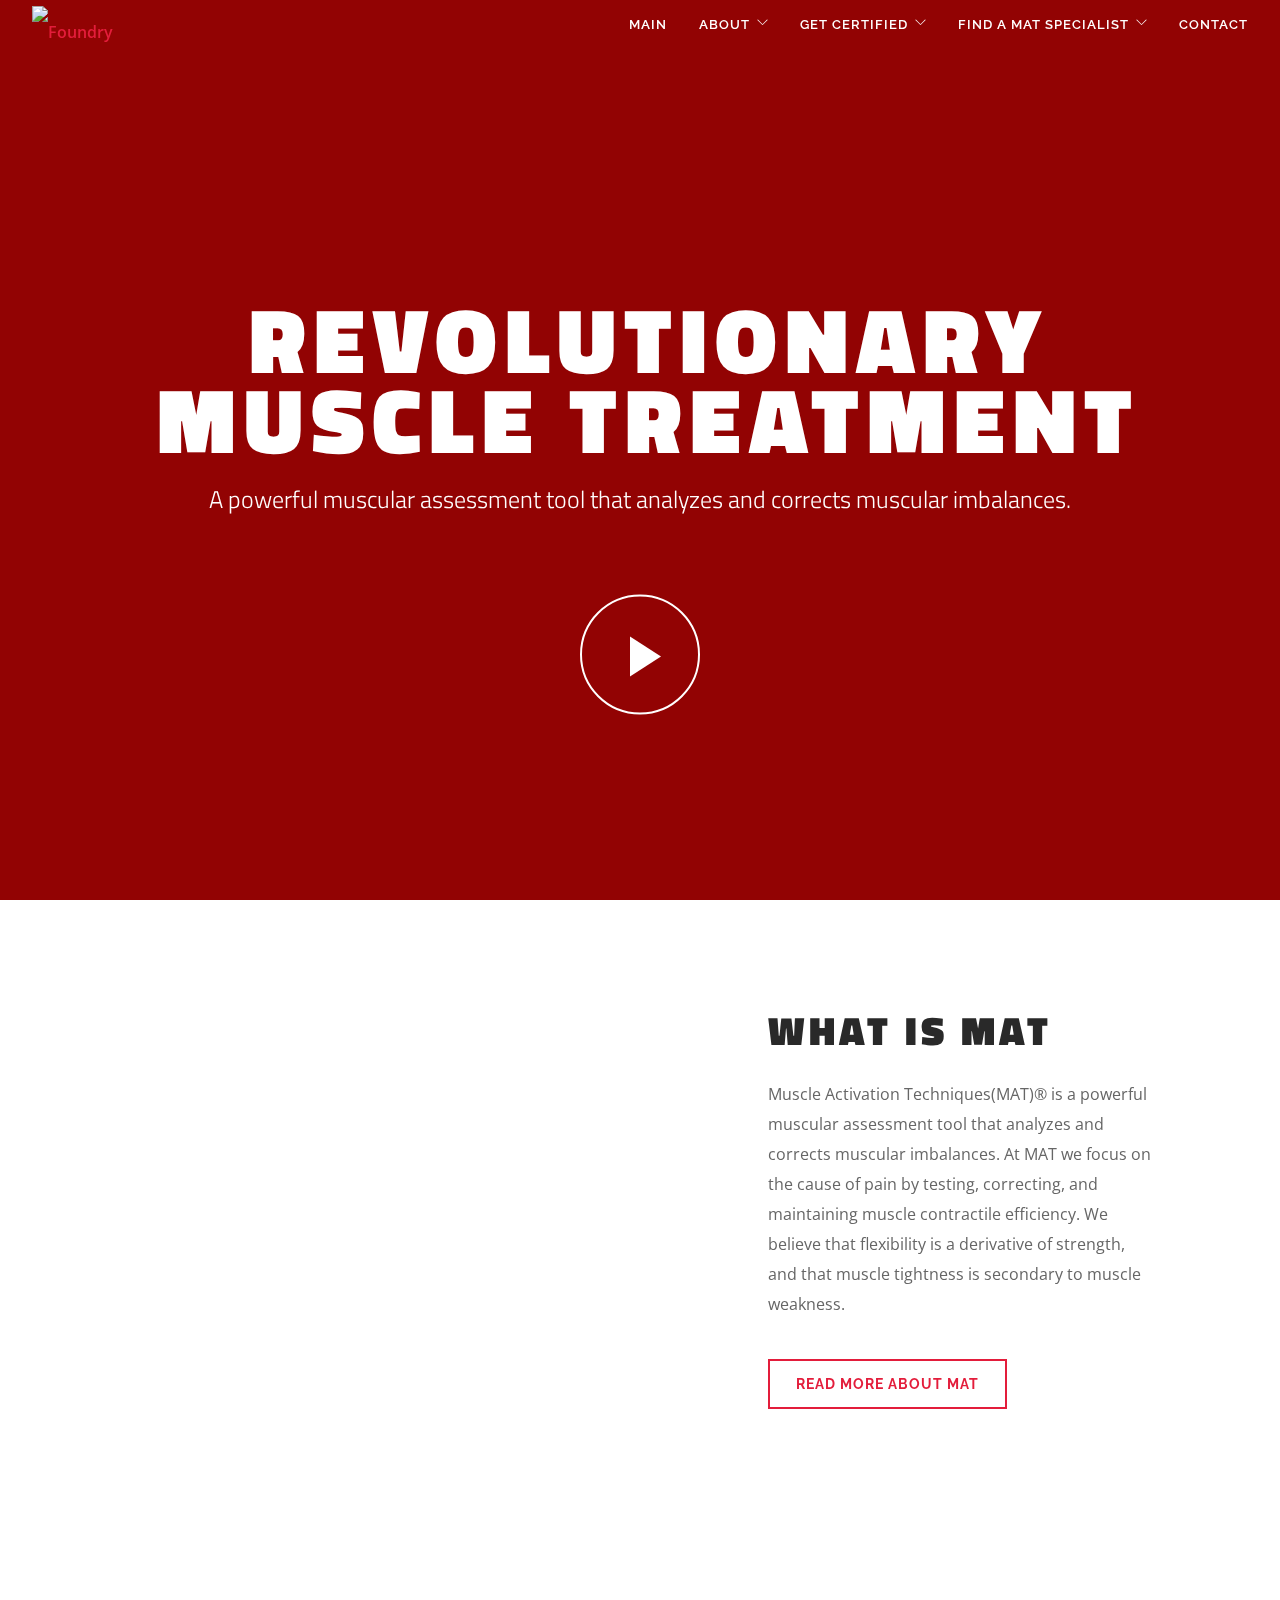
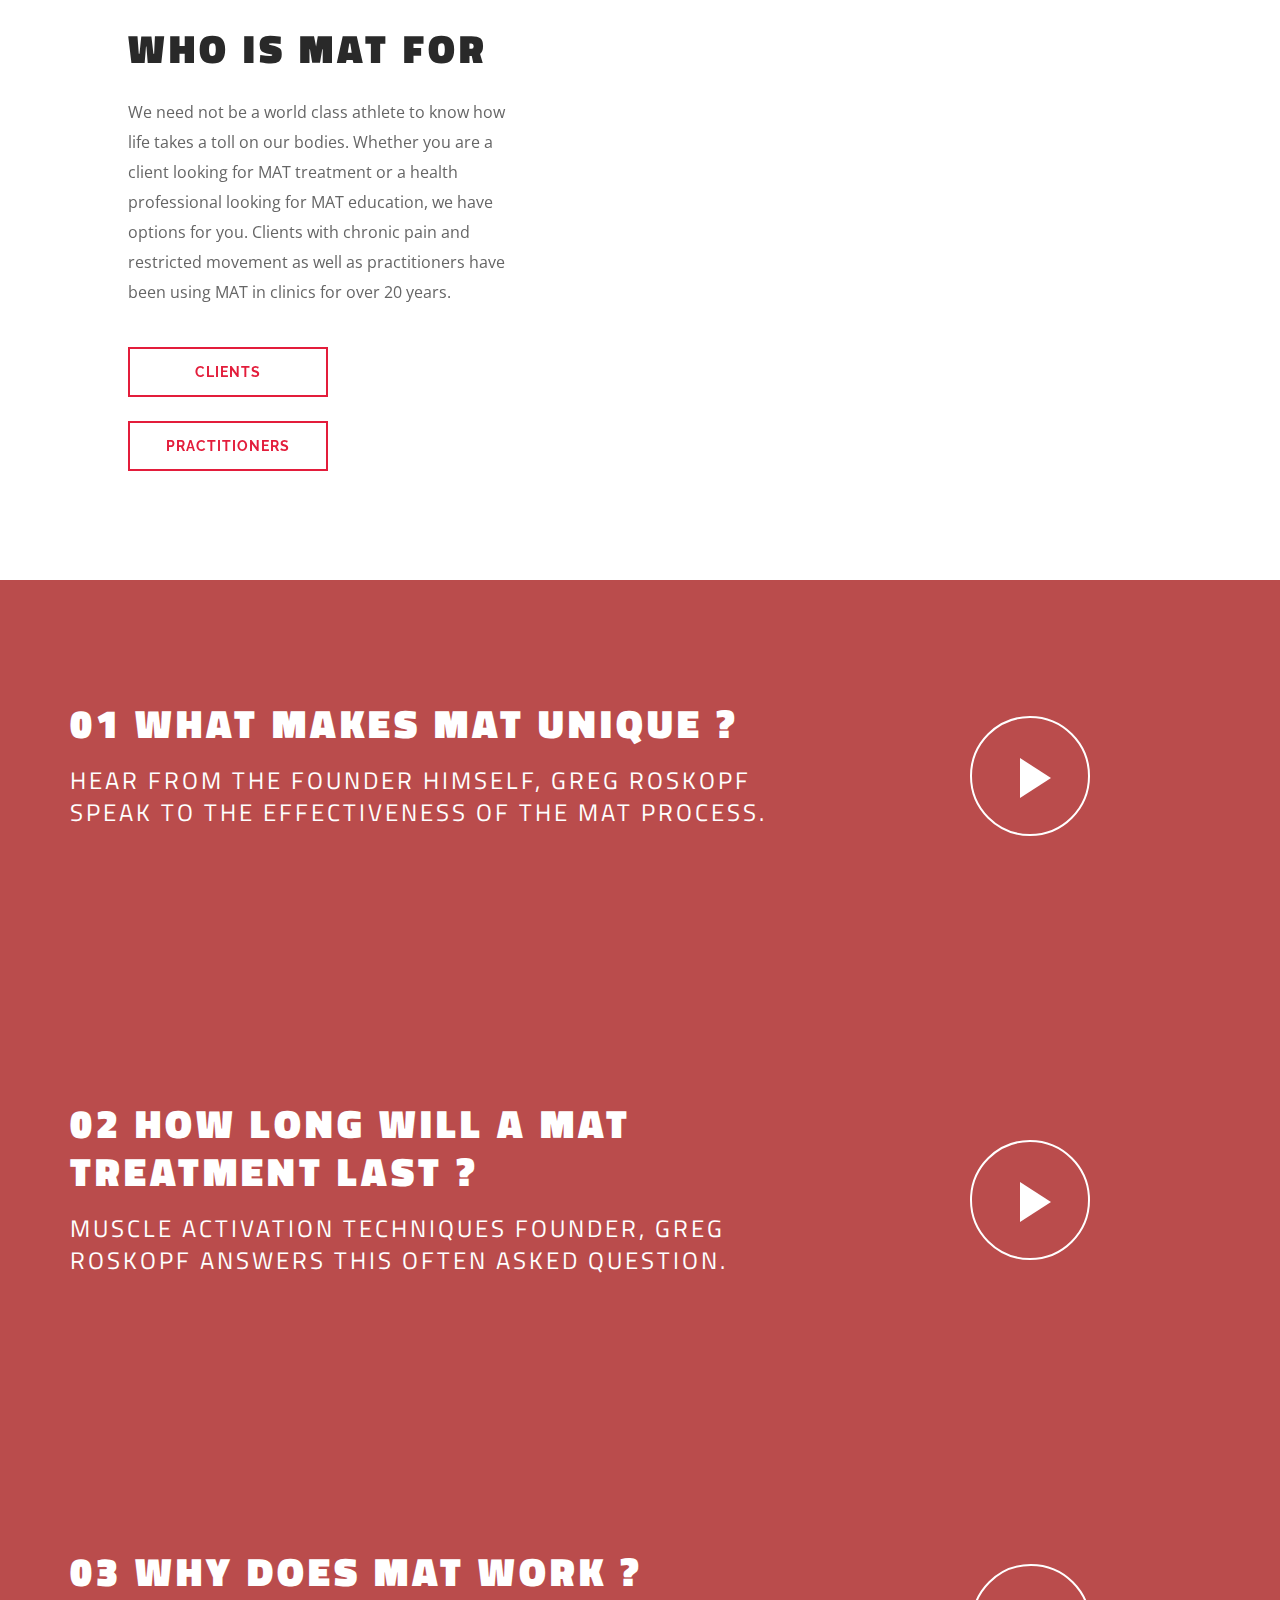
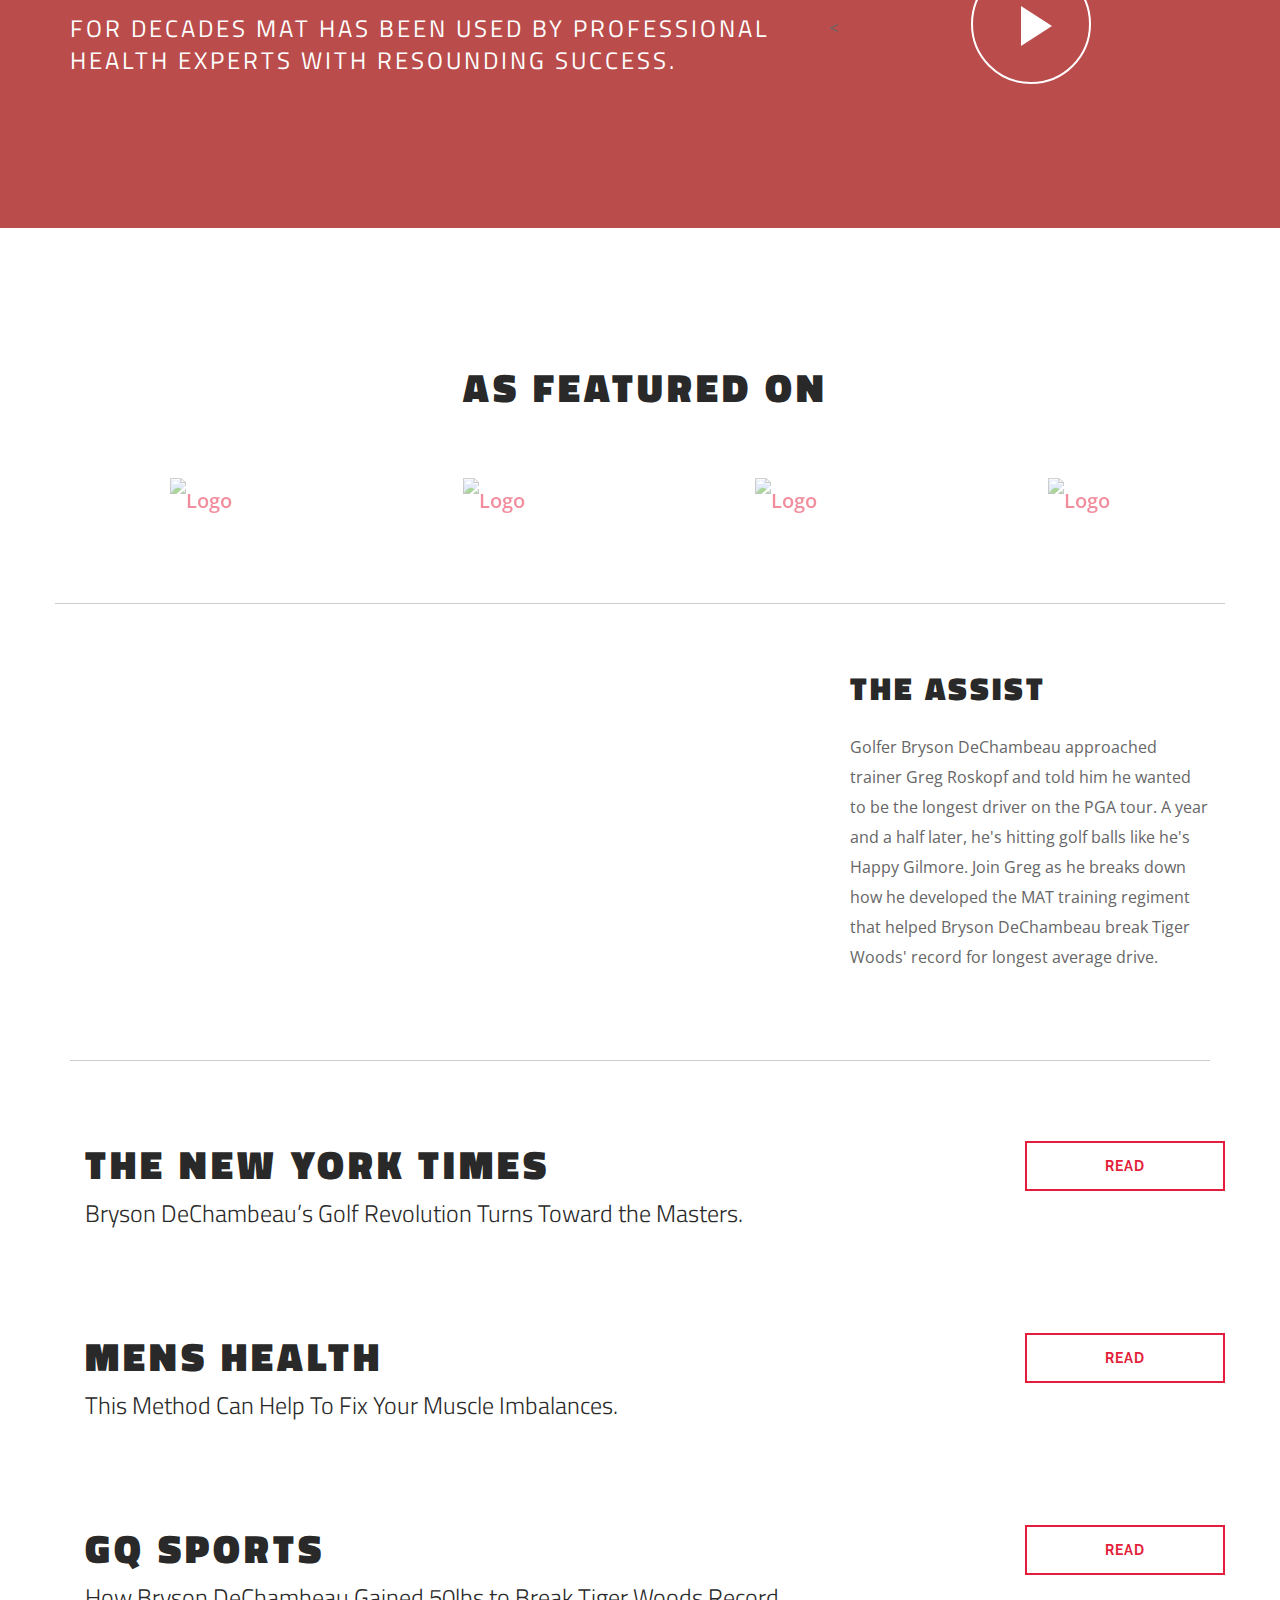
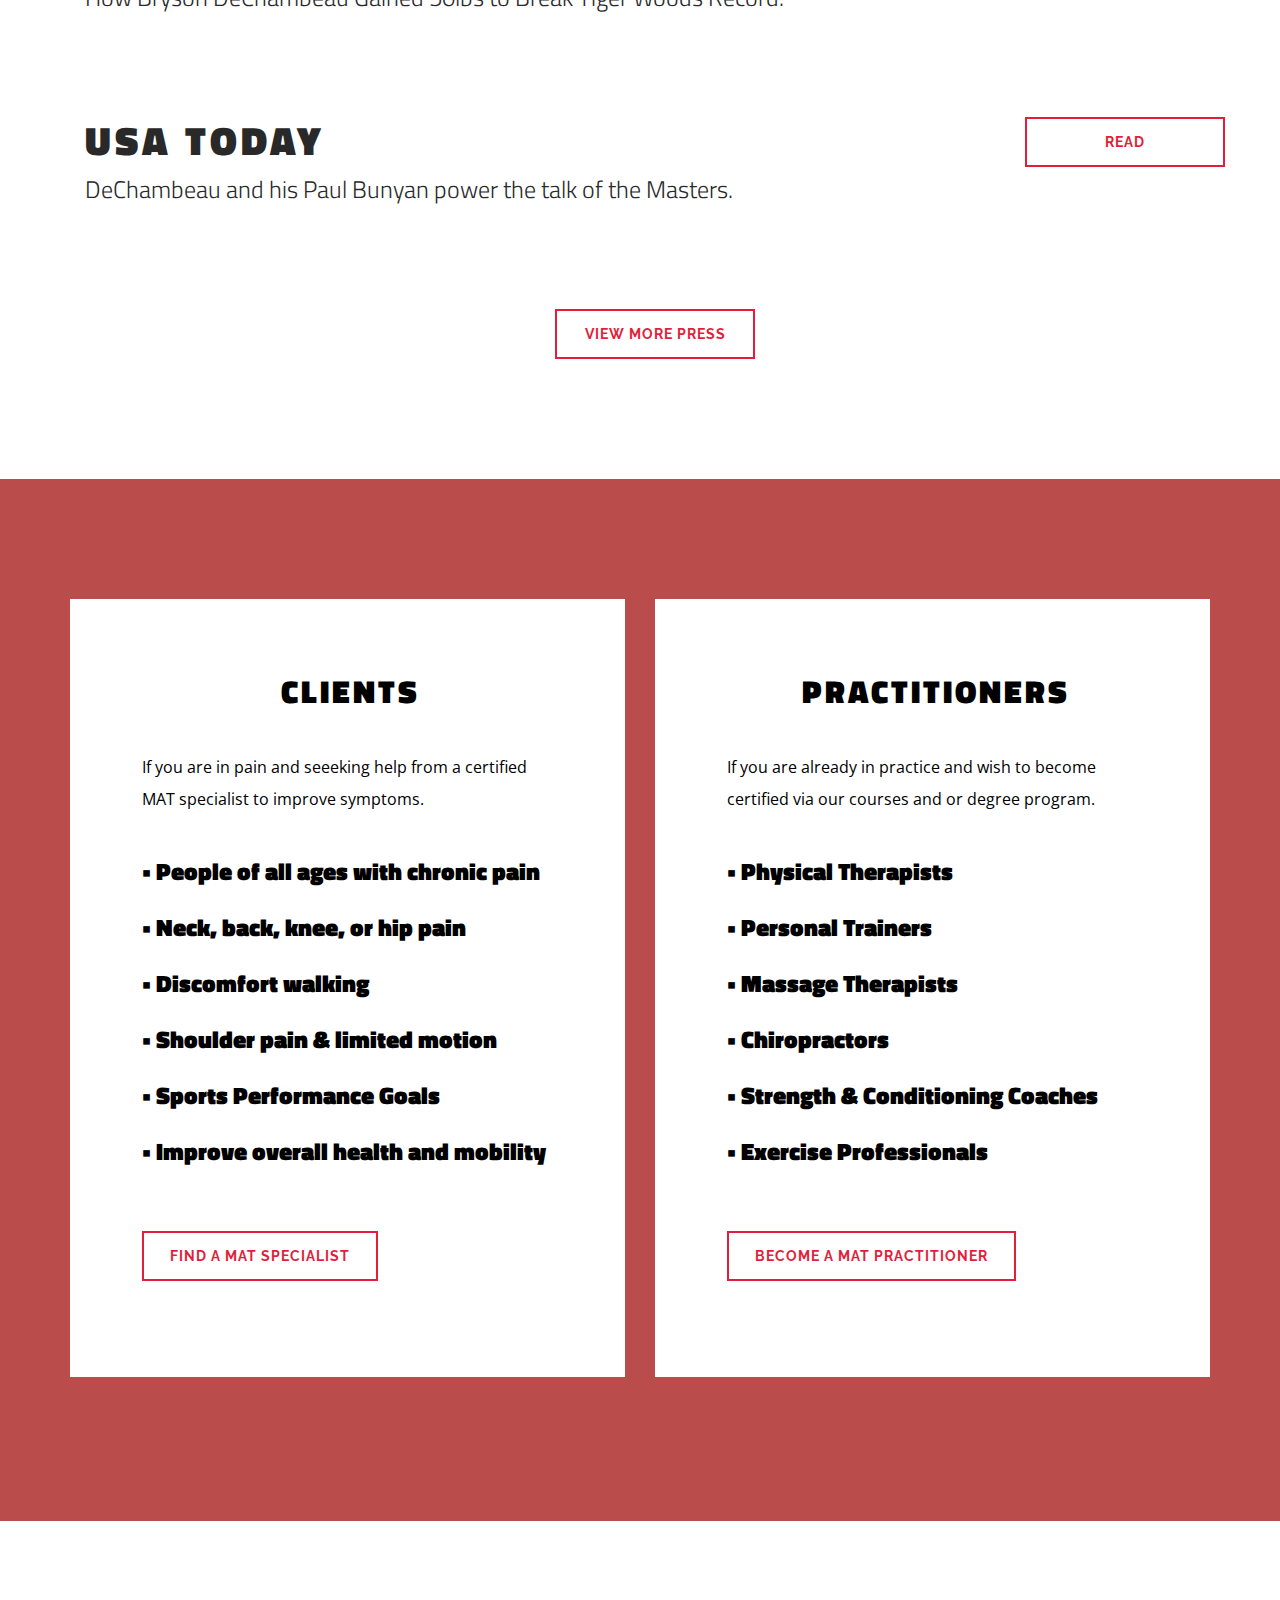
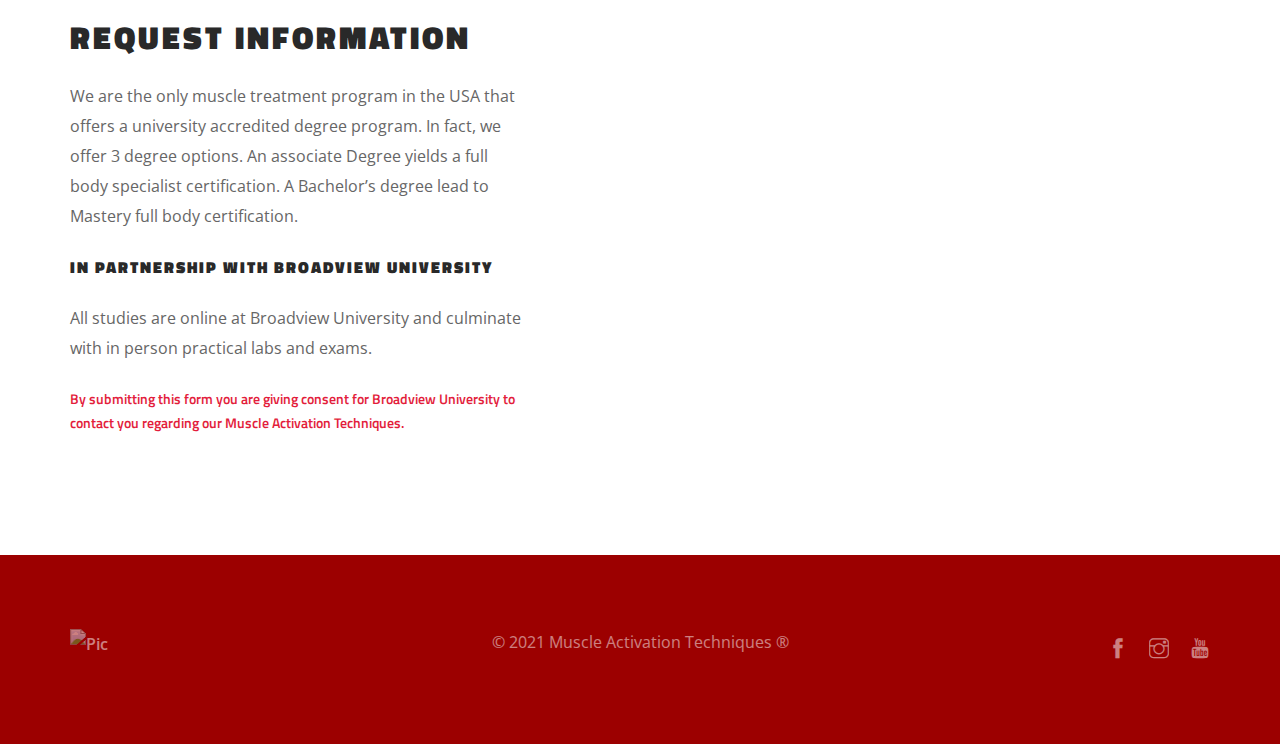
==== commit 33bc9d47: "Add files via upload" ====
--- a/index.html
+++ b/index.html
@@ -10,8 +10,8 @@
 <link href="css/flexslider.css" rel="stylesheet" type="text/css" media="all" />
 <link href="css/theme-red.css" rel="stylesheet" type="text/css" media="all" />
 <link href="css/custom.css" rel="stylesheet" type="text/css" media="all" />
-<link href='http://fonts.googleapis.com/css?family=Lato:300,400%7CRaleway:100,400,300,500,600,700%7COpen+Sans:400,500,600' rel='stylesheet' type='text/css'>
-<link href="http://fonts.googleapis.com/css?family=Titillium+Web:100,300,400,600,700" rel="stylesheet" type="text/css">
+<link href='https://fonts.googleapis.com/css?family=Lato:300,400%7CRaleway:100,400,300,500,600,700%7COpen+Sans:400,500,600' rel='stylesheet' type='text/css'>
+<link href="https://fonts.googleapis.com/css?family=Titillium+Web:100,300,400,600,700" rel="stylesheet" type="text/css">
 <link href="css/font-titillium.css" rel="stylesheet" type="text/css">
 </head>
 
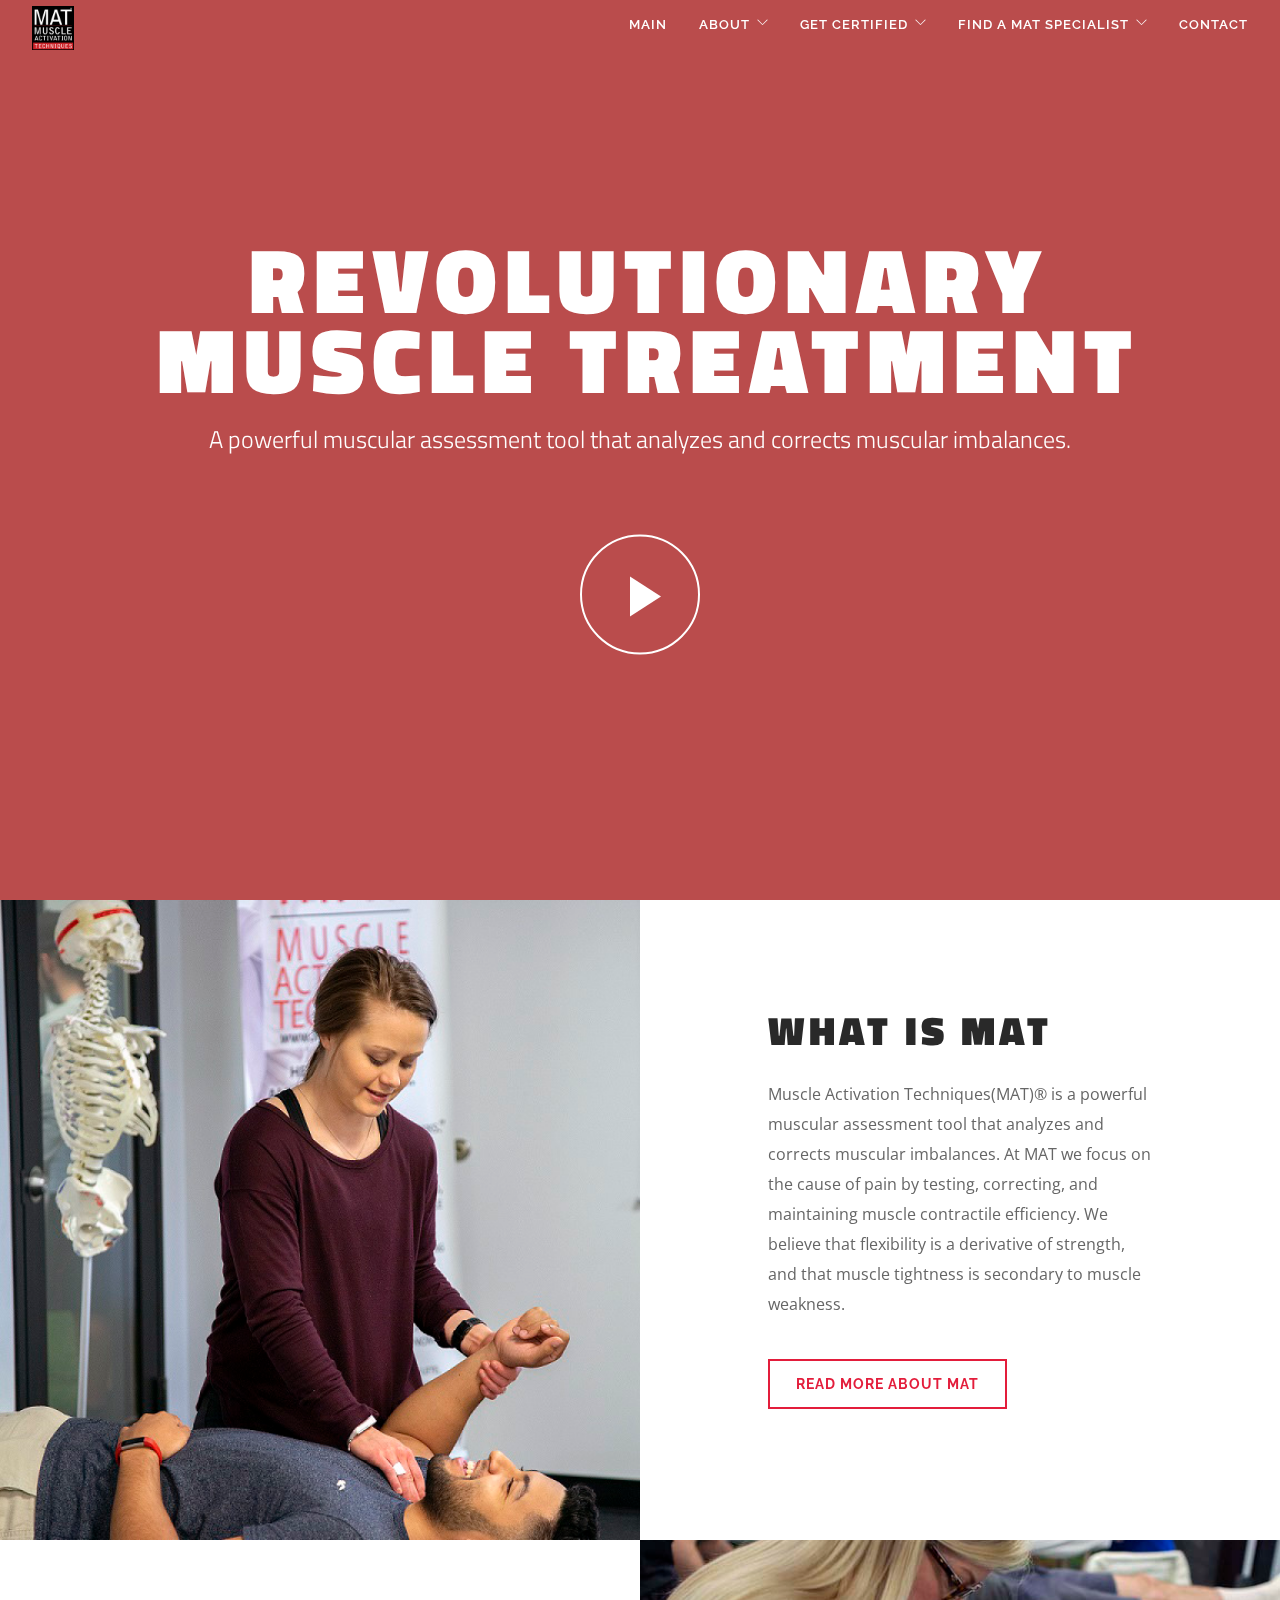
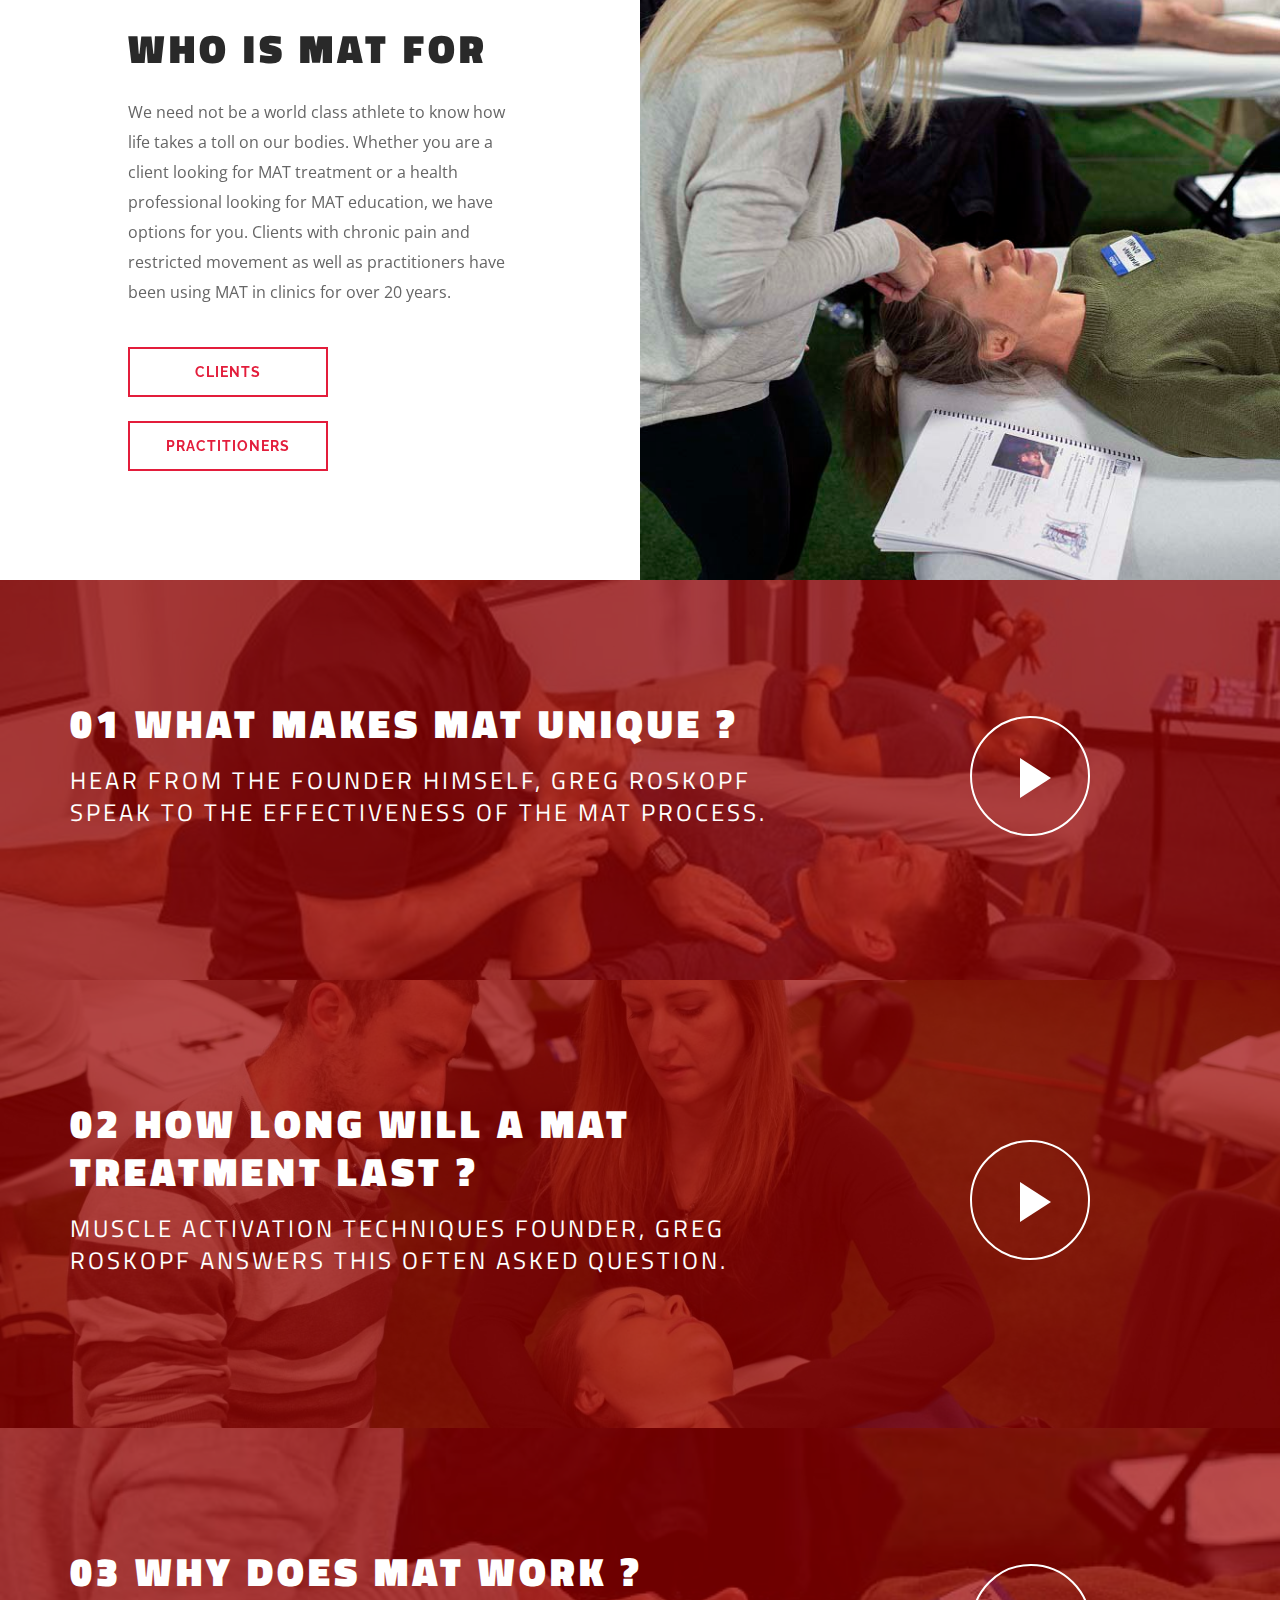
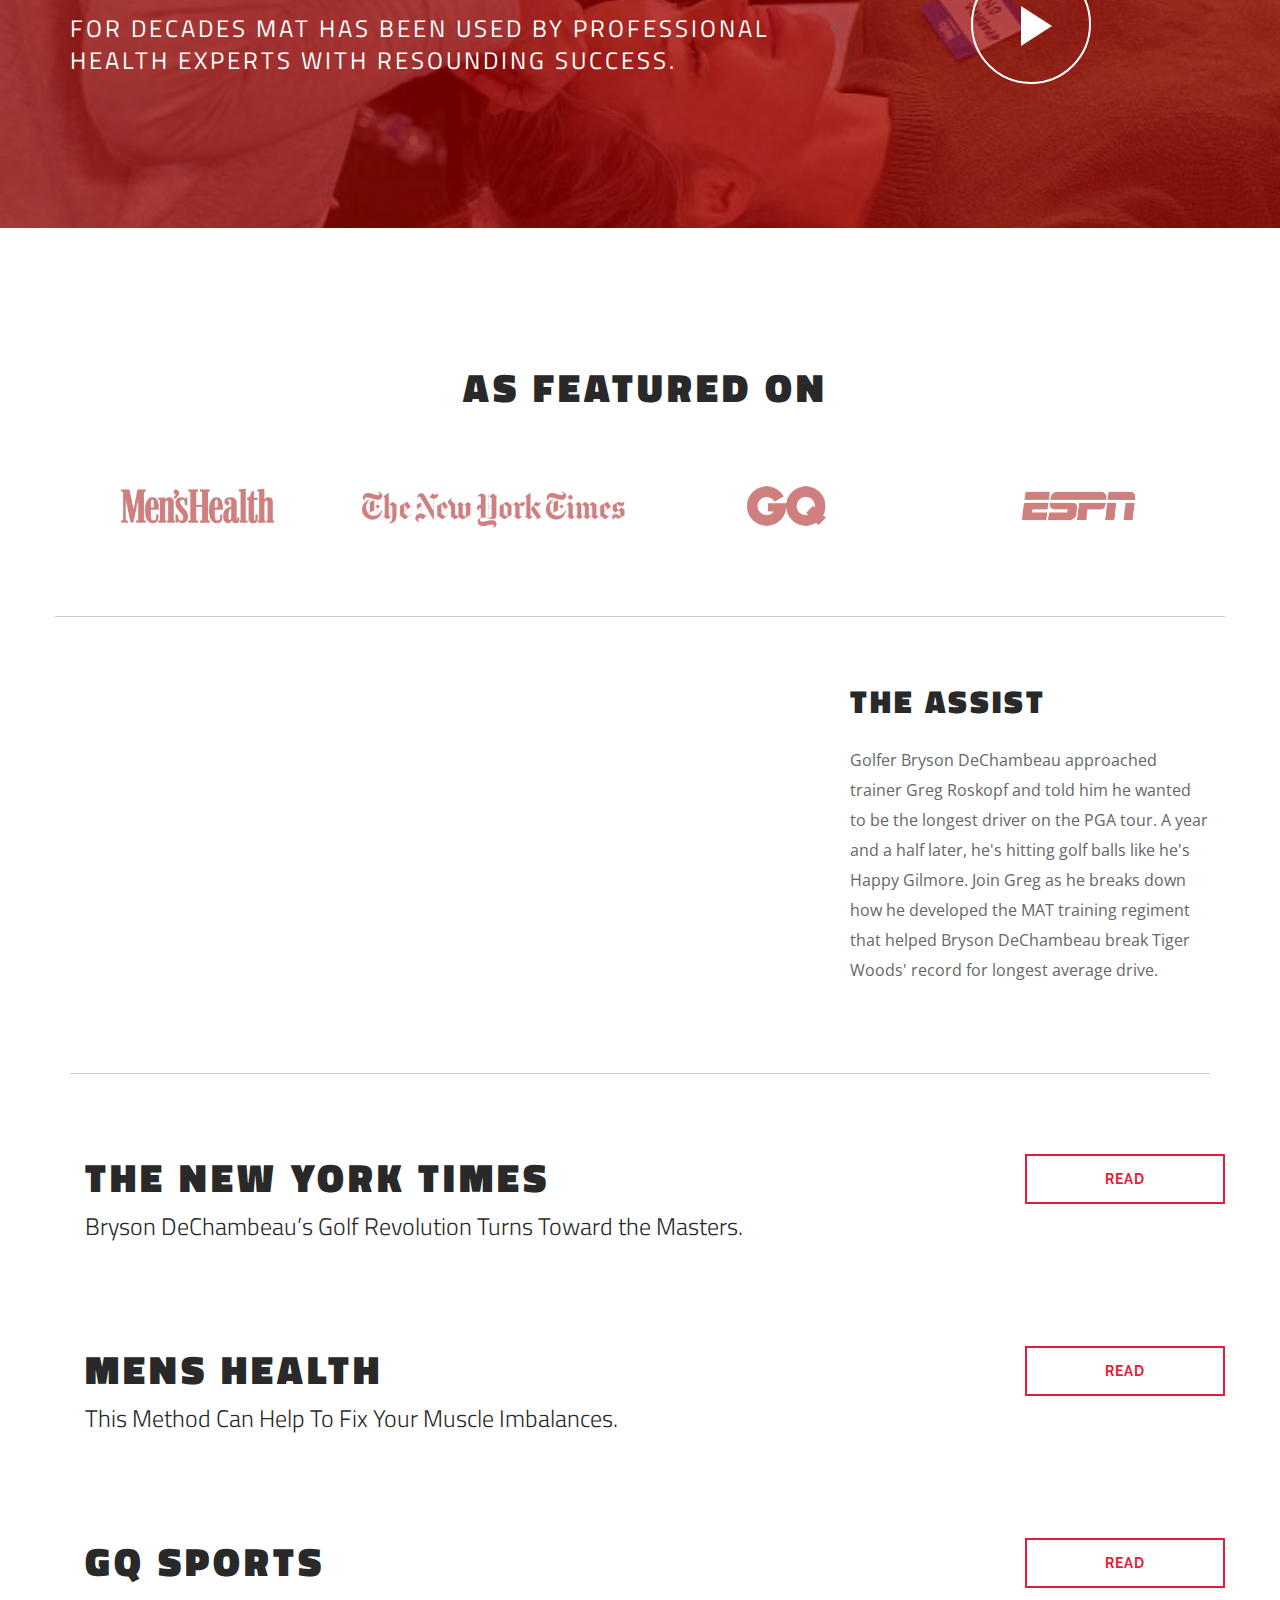
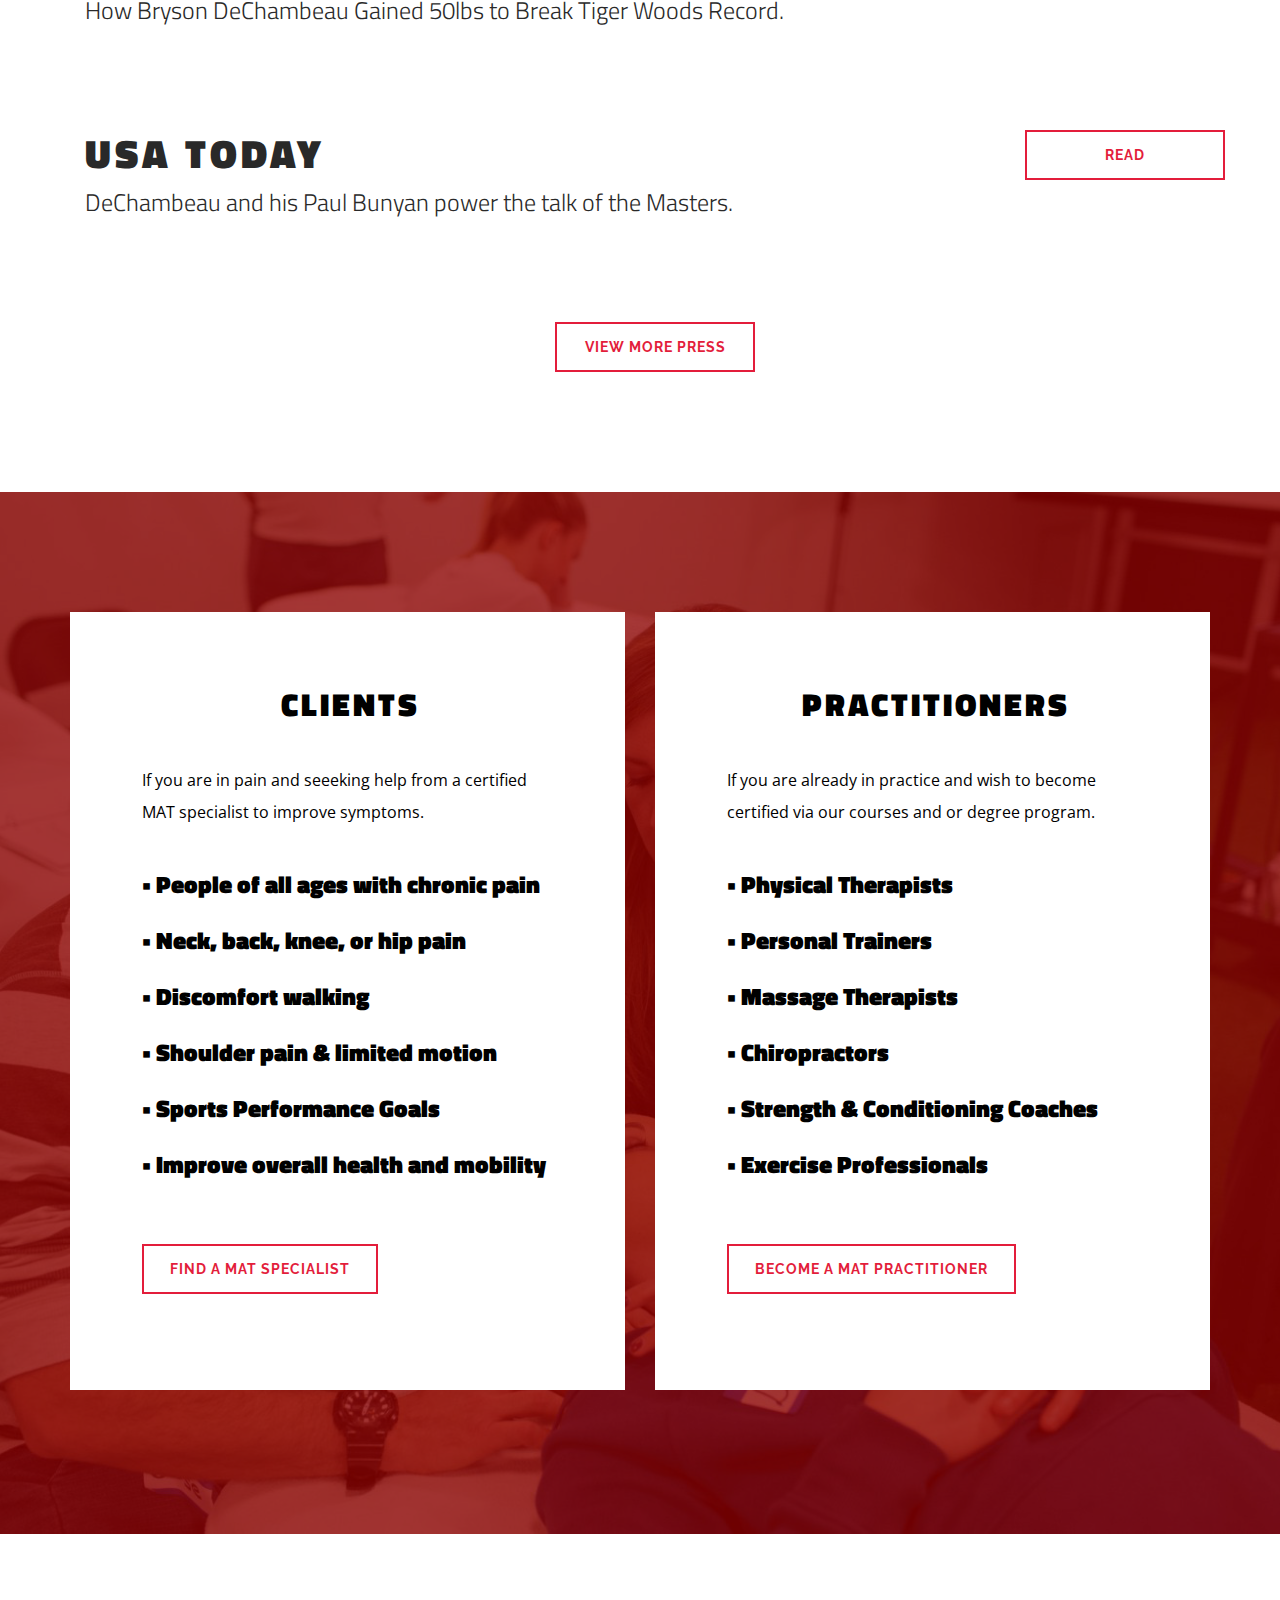
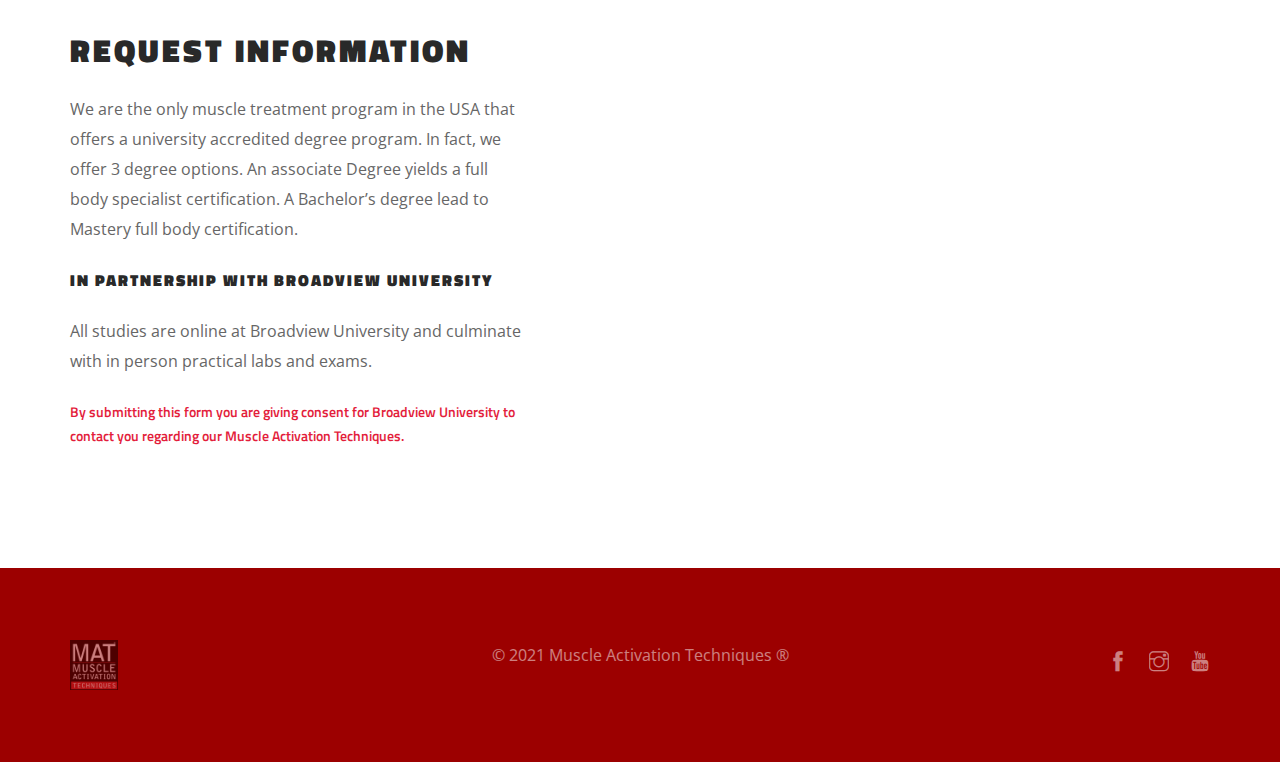
==== commit ba00e3b6: "Rename index - Copy.html to index.html" ====
--- a/index.html
+++ b/index.html
@@ -145,42 +145,28 @@
 
 
 
-<section class="cover fullscreen image-slider slider-all-controls">
-<ul class="slides">
-<li class="vid-bg image-bg overlay">
-<div class="background-image-holder">
-<img alt="Background Image" class="background-image" src="img/matgif.gif">
-</div>
-<div class="fs-vid-background">
-<video muted="" loop="">                   
-<source src="video/mat01.mp4" type="video/mp4">
-</video>
-</div>
-<div class="container v-align-transform">
-<div class="row">
-<div class="col-sm-12 text-center mb40">
-
-<h1 class="large bold uppercase mt160">REVOLUTIONARY MUSCLE TREATMENT</h1>
+<section class="fullscreen cover parallax image-bg overlay">
+		        <div class="background-image-holder">
+		            <img alt="image" class="background-image" src="img/mat05.jpg">
+		        </div>
+		        <div class="container v-align-transform">
+		            <div class="row">
+		                <div class="col-sm-12 text-center">
+		                    <h1 class="large bold uppercase mt160">REVOLUTIONARY MUSCLE TREATMENT</h1>
 <h4 class="mb0">A powerful muscular assessment tool that analyzes and corrects muscular imbalances.</p><br><p>
 <div class="modal-container">
-		                        <div class="play-button btn-modal large inline"></div>
+		                        <div class="play-button btn-modal large inline mb160"></div>
 		                        <div class="foundry_modal no-bg">
 		                            <iframe data-provider="youtube" data-video-id="A4K4Nc6XyHo" data-autoplay="1" allowfullscreen="allowfullscreen"></iframe>
 		                        </div>
 		                    </div>
-</div>
-</div>
-</div>
-
-</div>
-
-</li>
-
-
-
-
-</ul>
-</section>
+		                    
+		                </div>
+		            </div>
+		            
+		        </div>
+		        
+		    </section>
 
 
 
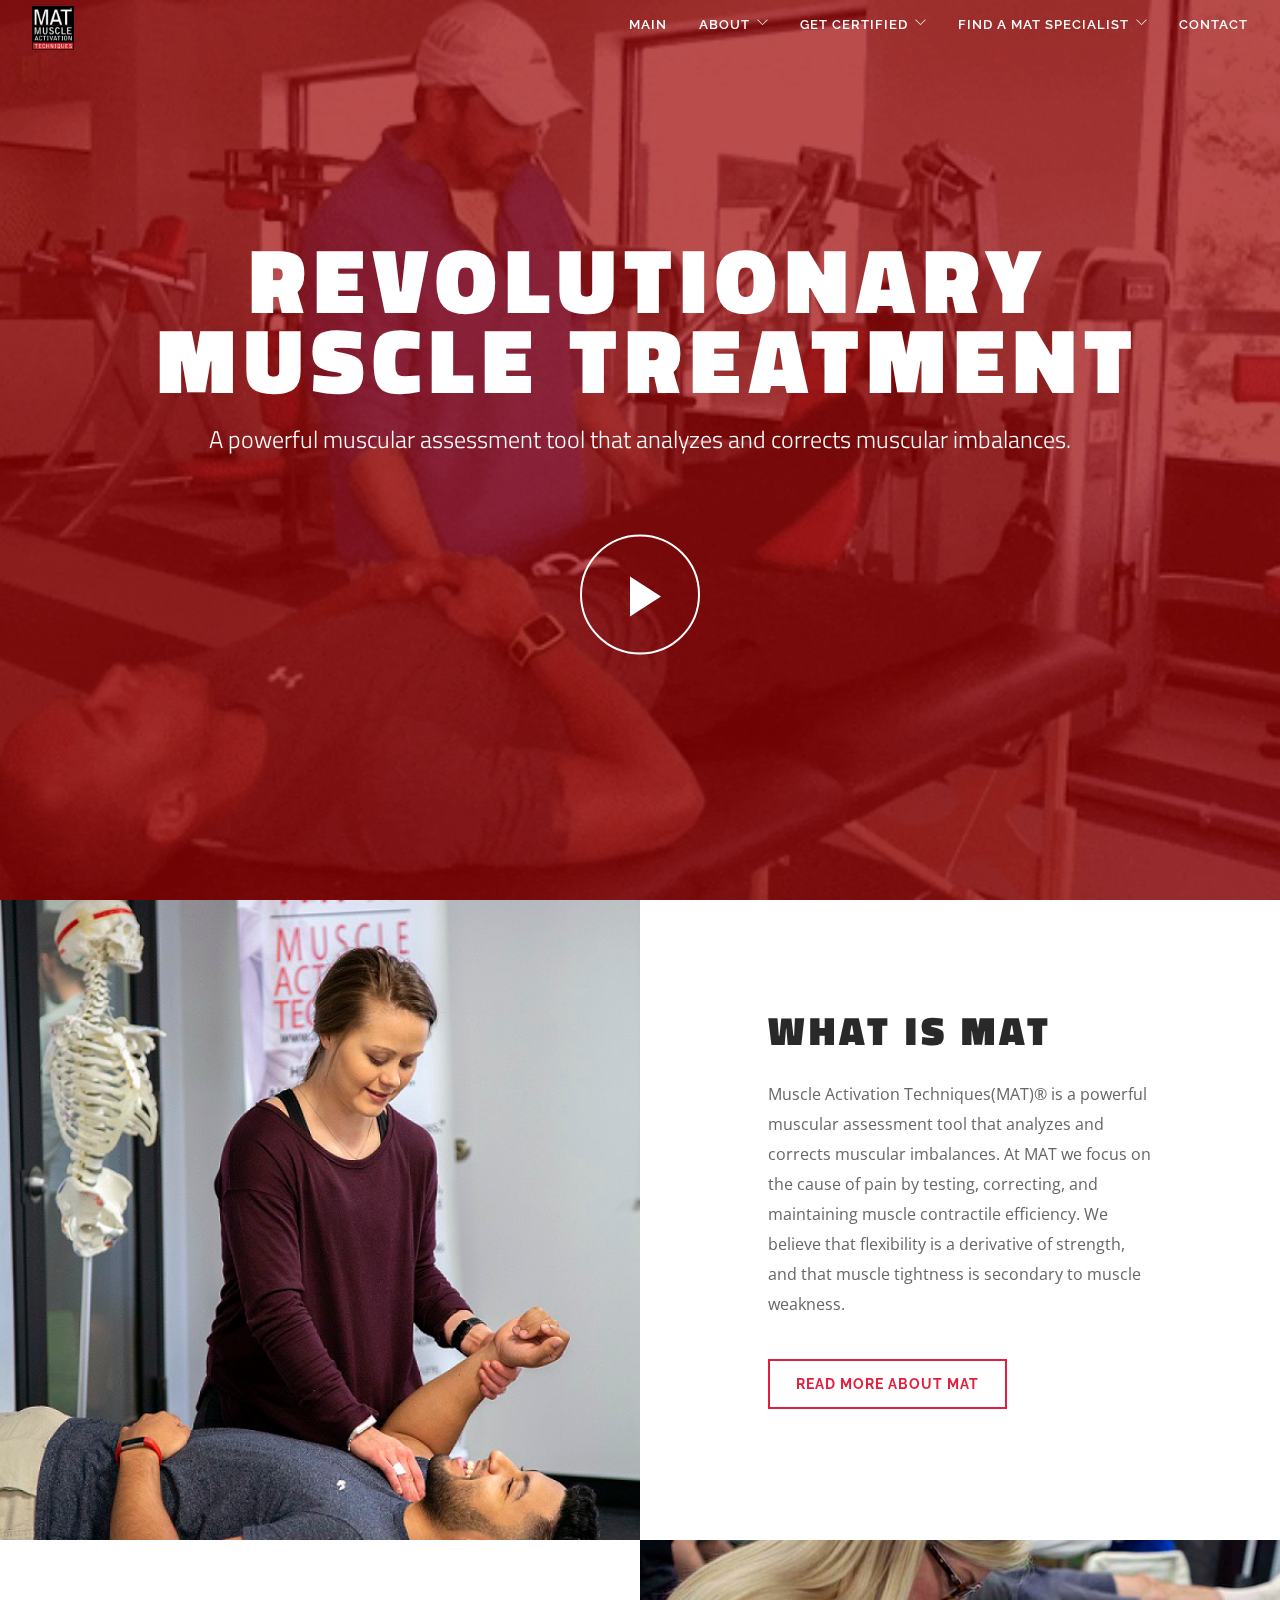
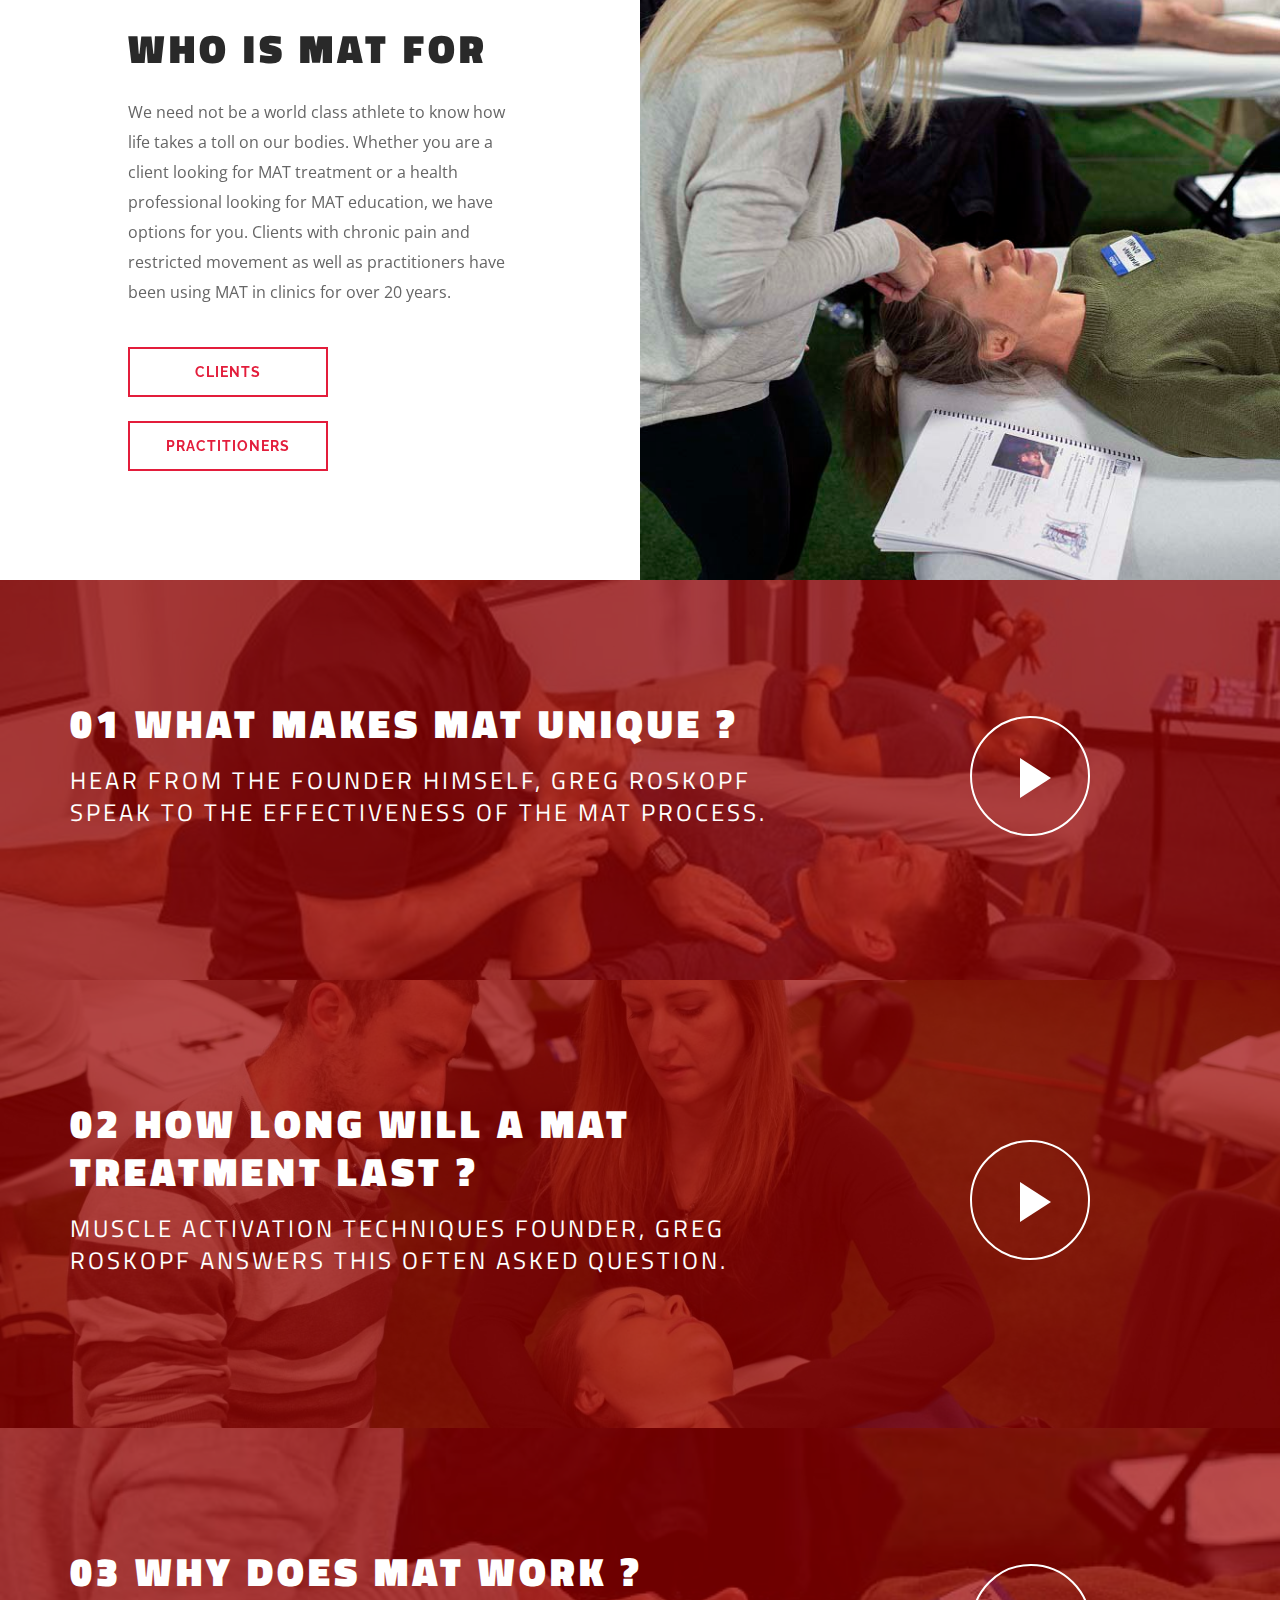
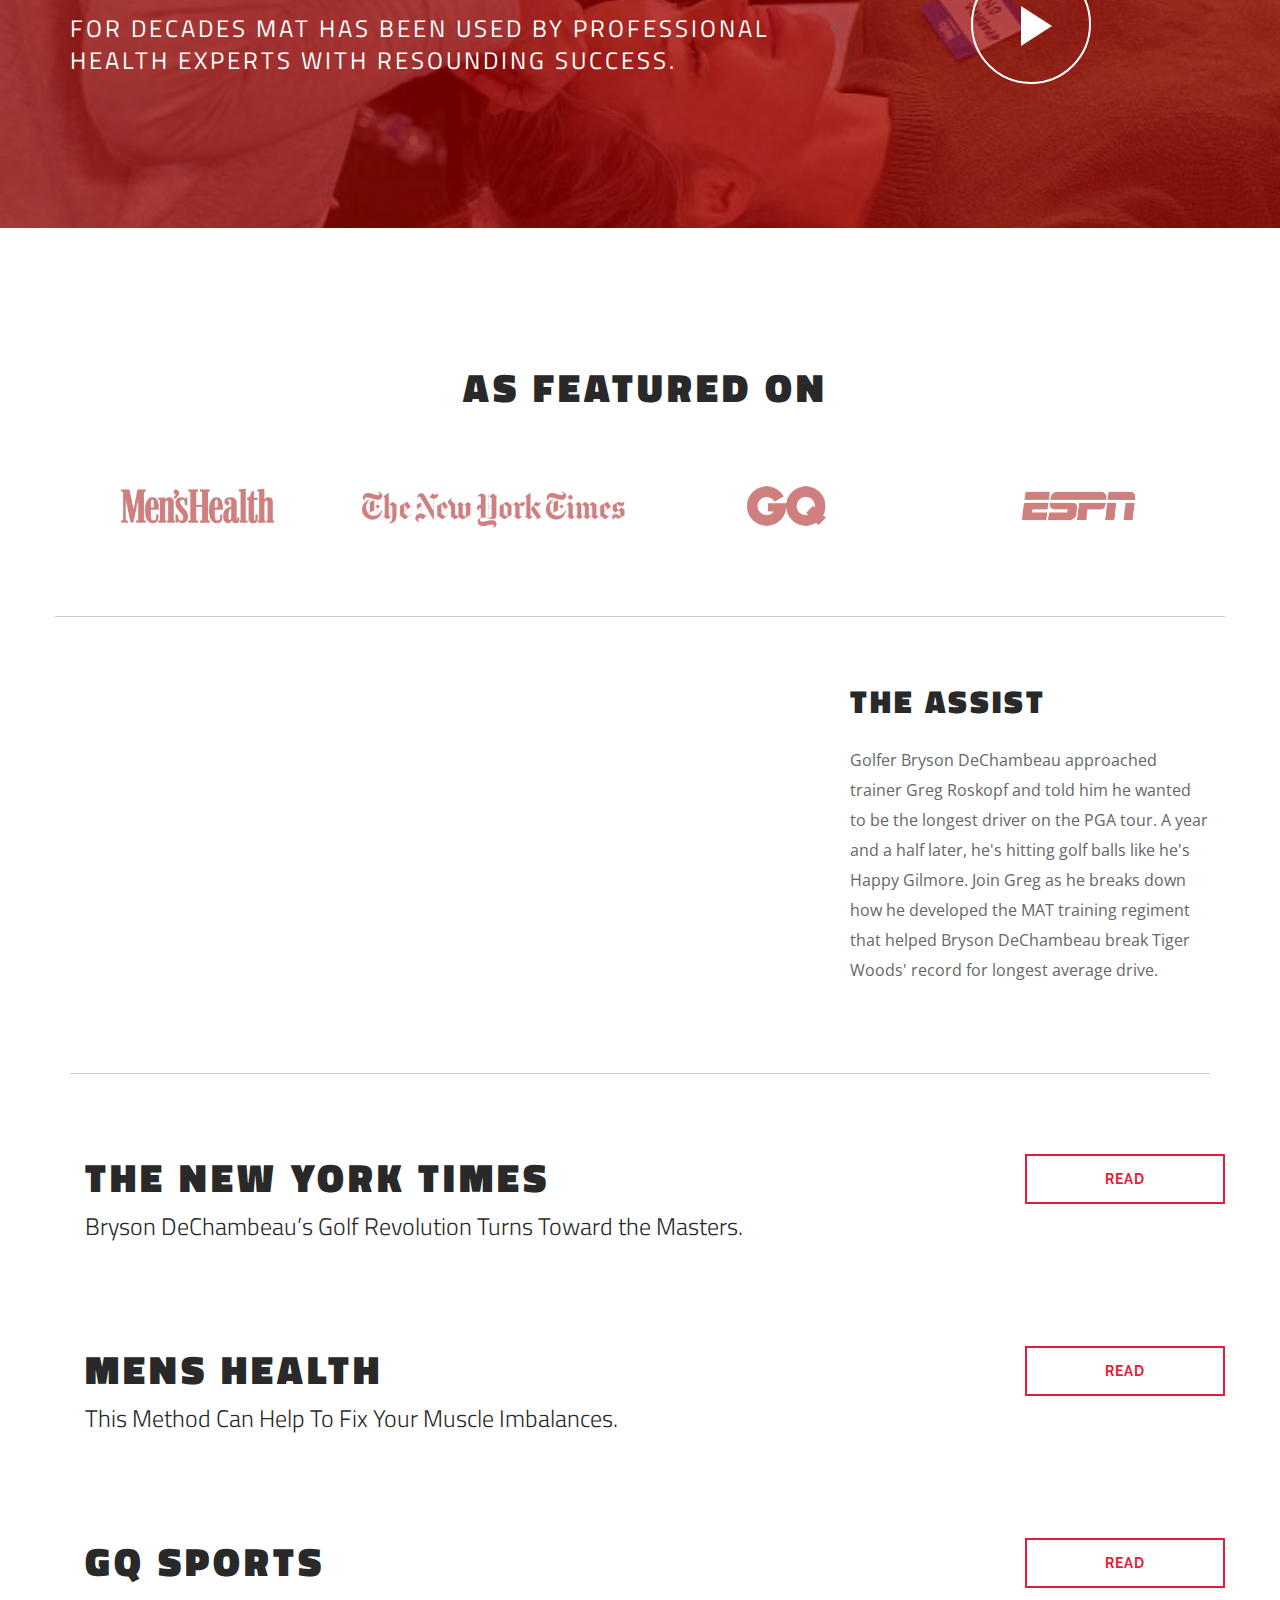
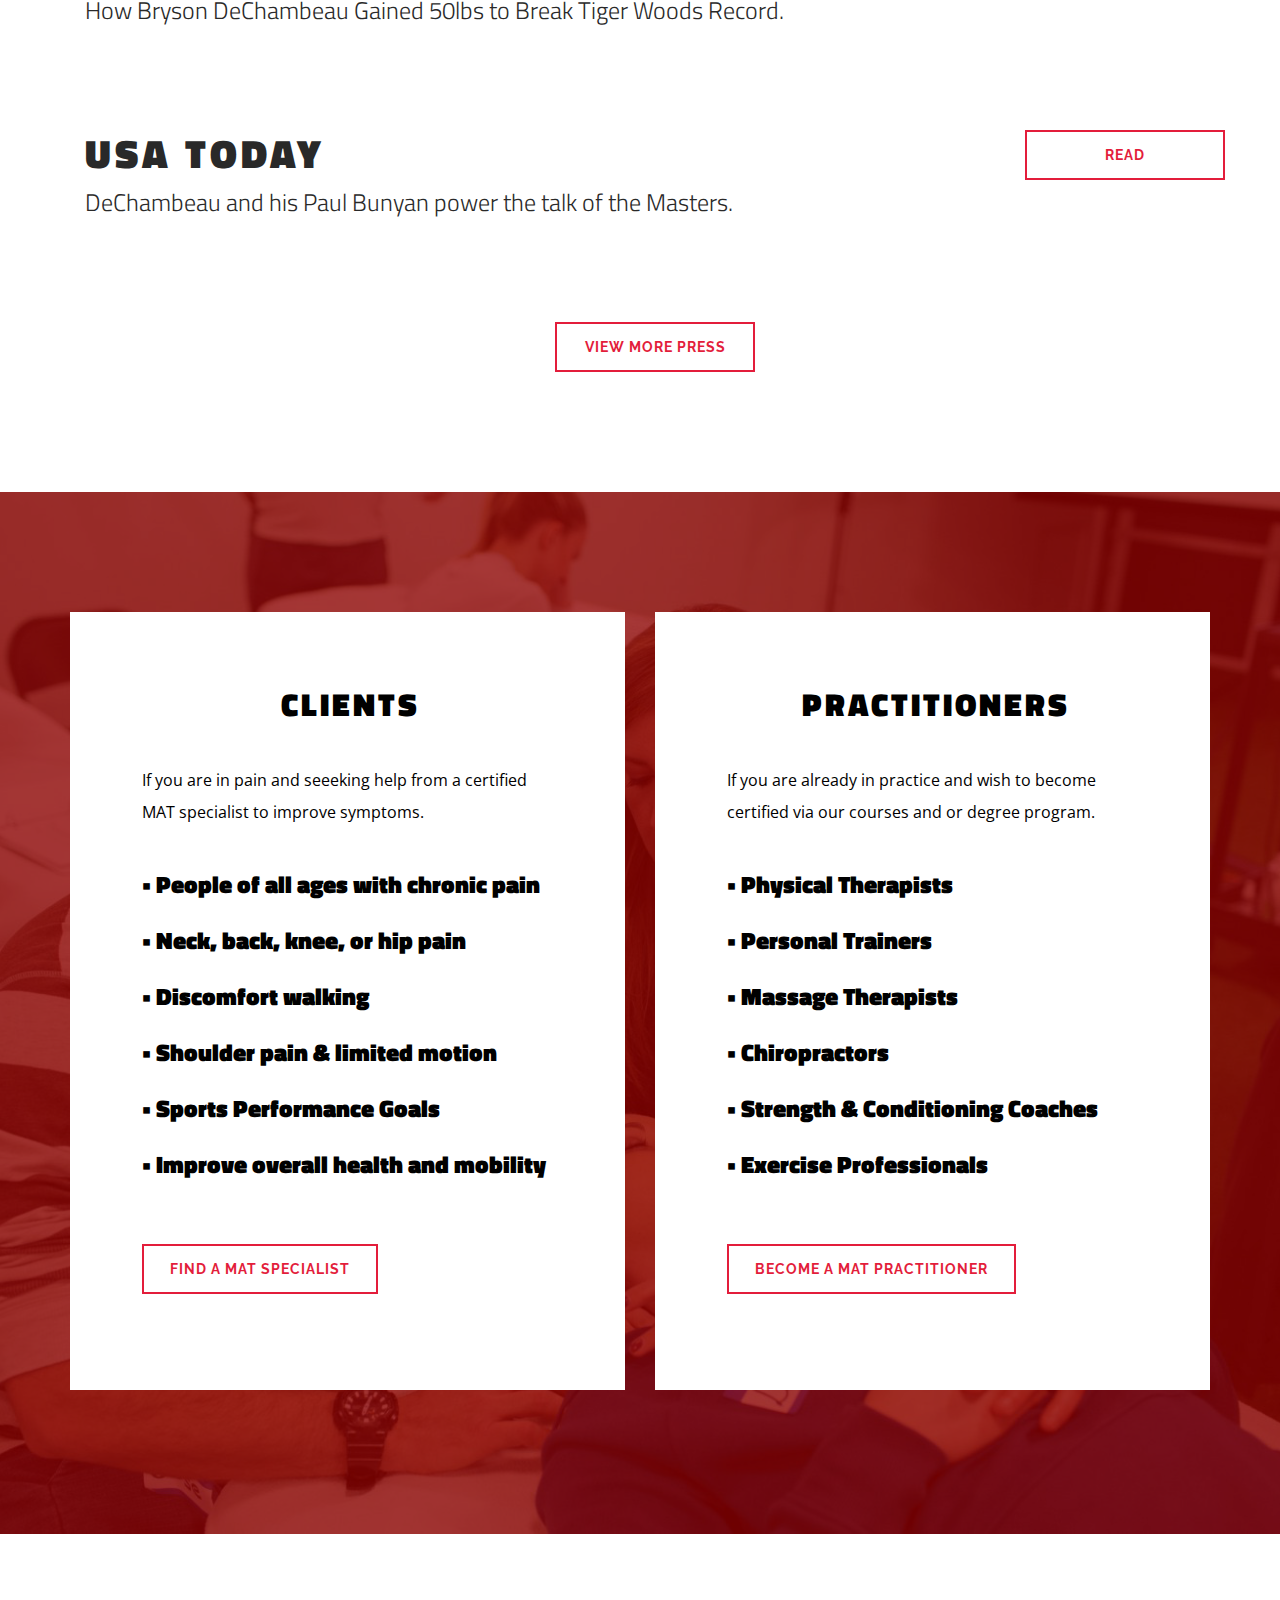
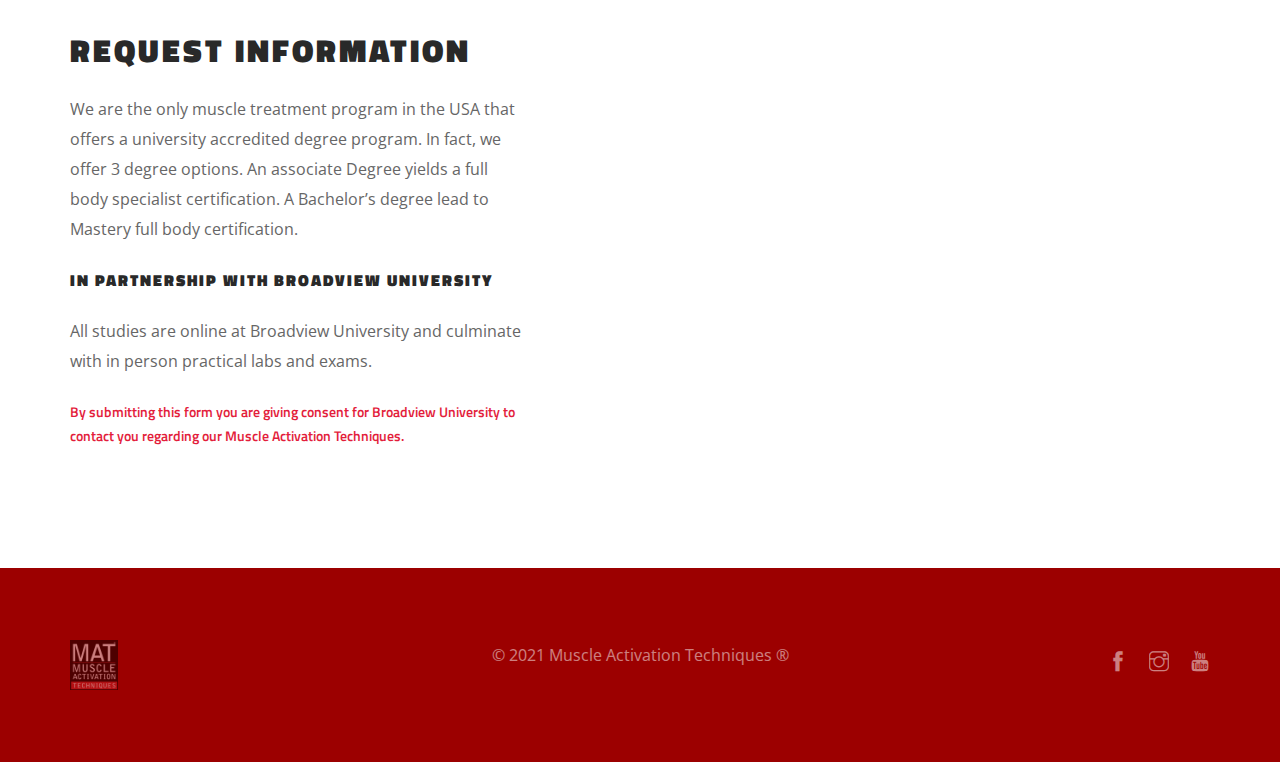
==== commit 5da62f42: "Rename index - Copy.html to index.html" ====
--- a/index.html
+++ b/index.html
@@ -147,7 +147,7 @@
 
 <section class="fullscreen cover parallax image-bg overlay">
 		        <div class="background-image-holder">
-		            <img alt="image" class="background-image" src="img/mat05.jpg">
+		            <img alt="image" class="background-image" src="img/matgif.gif">
 		        </div>
 		        <div class="container v-align-transform">
 		            <div class="row">
